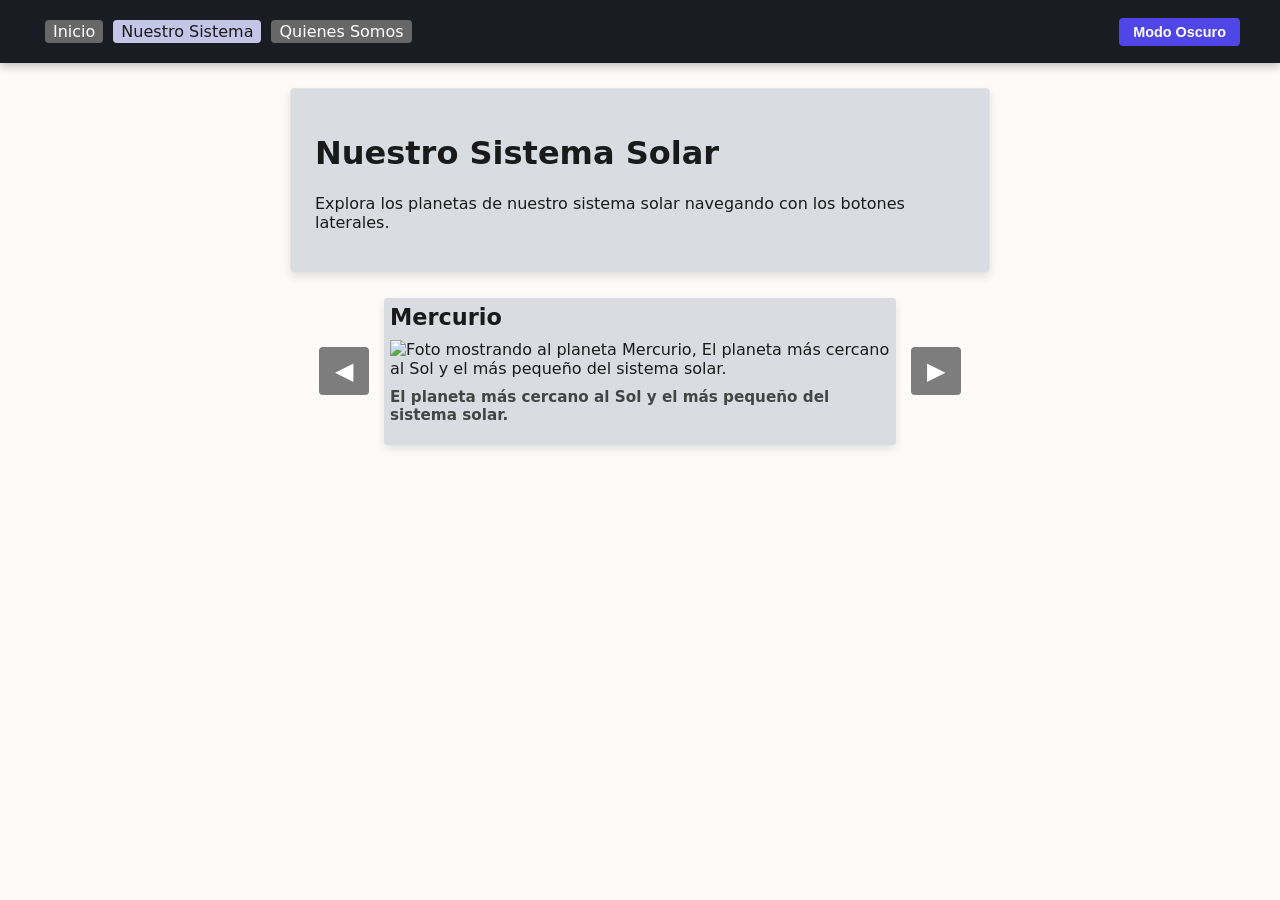
==== Sistema.html @ aad12935 "t" ====
<!DOCTYPE html>
<html lang="es">
<head>
    <meta charset="UTF-8">
    <title>Nuestro Sistema Solar</title>
    <link rel="stylesheet" href="./Assets/css/Estilo.css">
</head>
<body>
    <div class="contenedorMenu">
        <header>
            <nav class="navegacionPrincipal">
                <div class="menuEnlaces">
                    <a class="boton" href="Index.html"> Inicio </a>
                    <a class="botonActivo" href="Sistema.html"> Nuestro Sistema </a>
                    <a class="boton" href="Somos.html"> Quienes Somos </a>
                </div>

                <button id="btnTema" class="botonTema" onclick="alternarModo()">Modo Oscuro</button>
            </nav>
        </header>
    </div>

    <div class="contenedorTexto">
        <h1>Nuestro Sistema Solar</h1>
        <p>Explora los planetas de nuestro sistema solar navegando con los botones laterales.</p>
    </div>

    <div class="contenedorCarrusel">
        <button class="botonCarrusel" onclick="cambiarPlaneta(-1)">◀</button>
        
        <div class="contenedorFoto">
            <h2 id="planetaNombre">Mercurio</h2>
            <img id="planetaImg" class="imagenInicio" src="./Assets/Img/mercurio.webp" alt="Foto mostrando al planeta Mercurio, El planeta más cercano al Sol y el más pequeño del sistema solar.">
            <h3 id="planetaDesc">El planeta más cercano al Sol y el más pequeño del sistema solar.</h3>
        </div>

        <button class="botonCarrusel" onclick="cambiarPlaneta(1)">▶</button>
    </div>

    <script src="./Assets/Js/Main.js"></script>
</body>
</html>
---- Assets/css/Estilo.css ----
:root {
    /* Modo Claro (Default) */
    --bg-global: #fcfbf9;
    --bg-modulo: #d9dde2;
    --bg-header: #1a1c23;
    
    --texto-color: #1a1a1a;
    --texto-muted: #444444;
    --borde-color: #e6e3de;
    
    --color-acento: #4f46e5;
    --boton-bg: rgba(112, 112, 112, 0.897);
    --boton-activo-bg: rgba(217, 216, 253, 0.897);
    --boton-activo-texto: #1a1a1a;
    --boton-texto: #ffffff;
    
    --radius-editorial: 4px;
    --sombra-header: 0 2px 10px rgba(0, 0, 0, 0.3);
    --sombra-foto: 0 4px 8px rgba(0, 0, 0, 0.1);
    --transicion: all 0.3s cubic-bezier(0.4, 0, 0.2, 1);
}

.dark-mode {
    /* Modo Oscuro */
    --bg-global: #0d0d0d;
    --bg-modulo: #5f5f5f;
    --bg-header: #070708;
    
    --texto-color: #f5f5f5;
    --texto-muted: #b4b3b3;
    --borde-color: #262626;
    
    --color-acento: #a5b4fc;
    --boton-bg: #262626;
    --boton-activo-bg: #a5b4fc;
    --boton-activo-texto: #0d0d0d;
    --boton-texto: #f5f5f5;
    
    --sombra-header: 0 2px 10px rgba(0, 0, 0, 0.8);
    --sombra-foto: 0 4px 12px rgba(0, 0, 0, 0.5);
}

body {
    background-color: var(--bg-global);
    color: var(--texto-color);
    transition: var(--transicion);
    font-family: system-ui, -apple-system, BlinkMacSystemFont, 'Segoe UI', Roboto, sans-serif;
    margin: 0;
}

.contenedorMenu {
    background-color: var(--bg-header);
    padding: 15px 0;
    box-shadow: var(--sombra-header);
    position: sticky;
    top: 0;
    z-index: 100;
    transition: var(--transicion);
}

.navegacionPrincipal {
    display: flex;
    justify-content: space-between; 
    align-items: center;            
    width: 100%;                     
    max-width: 1200px;
    margin: 0 auto;
}

.menuEnlaces {
    display: flex;
    align-items: center;
    flex-wrap: wrap;
}

.boton {
    background-color: var(--boton-bg);
    color: var(--boton-texto);
    padding: 2px 8px;
    margin: 5px;
    text-decoration: none;
    border-radius: var(--radius-editorial);
    transition: var(--transicion);
}

.botonActivo {
    background-color: var(--boton-activo-bg);
    color: var(--boton-activo-texto);
    padding: 2px 8px;
    margin: 5px;
    text-decoration: none;
    border-radius: var(--radius-editorial);
    transition: var(--transicion);
}

.botonTema {
    background-color: var(--color-acento);
    color: #ffffff;
    border: none;
    padding: 6px 14px;
    border-radius: var(--radius-editorial);
    cursor: pointer;
    font-size: 0.9rem;
    font-weight: 600;
    transition: var(--transicion);
}

.contenedorTexto {
    background-color: var(--bg-modulo);
    border: 1px solid var(--borde-color);
    border-radius: var(--radius-editorial);
    padding: 24px;
    margin: 25px auto;
    box-shadow: var(--sombra-foto);
    backdrop-filter: blur(5px);
    max-width: 650px;
}

.contenedorFoto {
    max-width: 500px; 
    margin: 20px auto; 
    text-align: left; 
    background-color: var(--bg-modulo);
    padding: 6px;
    box-shadow: var(--sombra-foto);
    border-radius: var(--radius-editorial);
    transition: var(--transicion);
}

.imagenInicio {
    width: 100%; 
    height: auto; 
    display: block;
}

.contenedorFoto h3 {
    font-size: 0.95rem;
    color: var(--texto-muted);
    margin-top: 10px;
    transition: var(--transicion);
}

/*De sistemas.html*/

.contenedorCarrusel {
    display: flex;
    align-items: center;
    justify-content: center;
    gap: 15px;
    max-width: 700px;
    margin: 20px auto;
}

.botonCarrusel {
    background-color: var(--boton-bg);
    color: var(--boton-texto);
    border: none;
    font-size: 1.5rem;
    padding: 10px 16px;
    border-radius: var(--radius-editorial);
    cursor: pointer;
    transition: var(--transicion);
}

.botonCarrusel:hover {
    background-color: var(--color-acento);
    color: #ffffff;
    transform: scale(1.05);
}

.contenedorCarrusel .contenedorFoto {
    margin: 0;
    flex-grow: 1;
}

.contenedorFoto h2 {
    margin: 0 0 10px 0;
    font-size: 1.4rem;
    color: var(--texto-color);
}
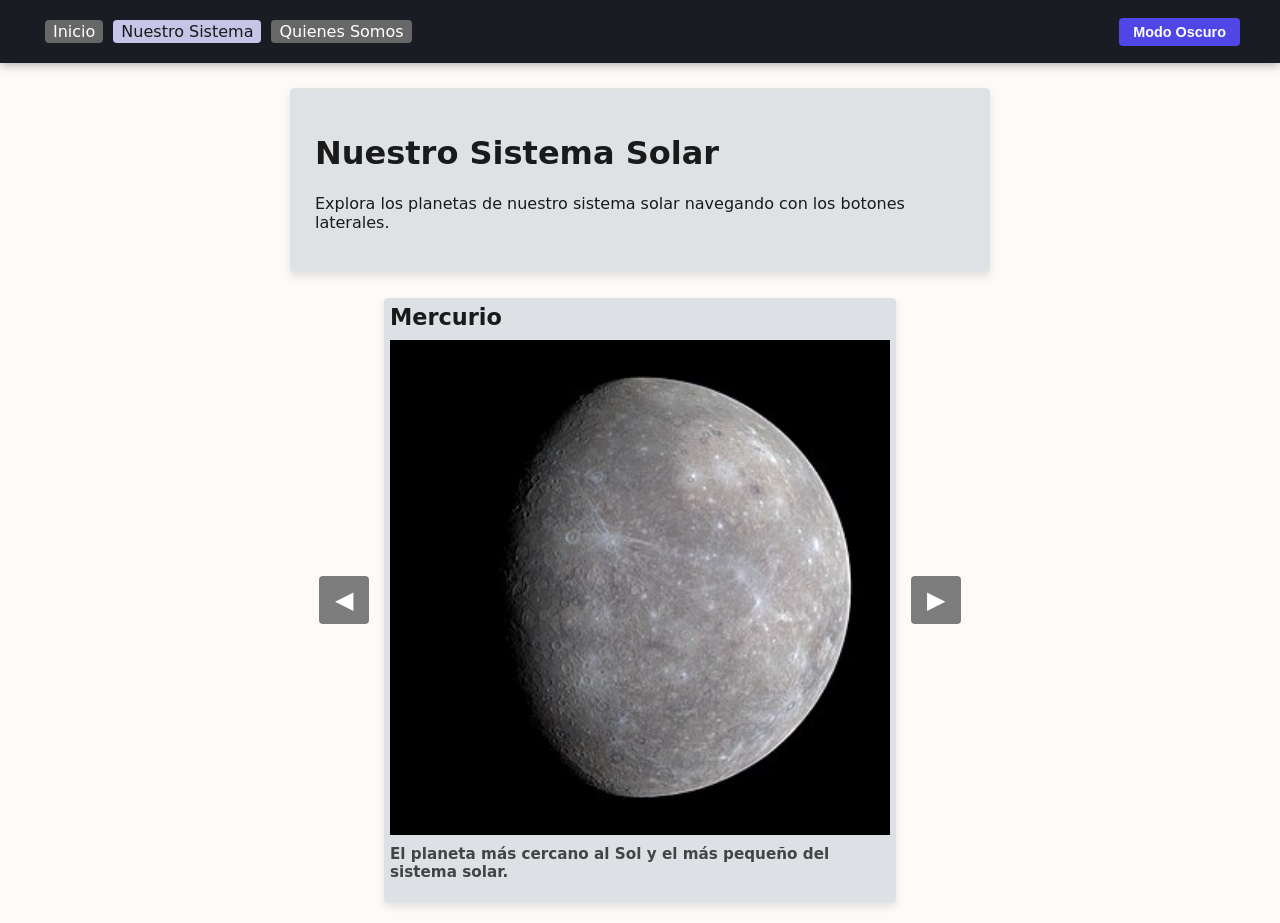
==== commit d31d0edd: "cambio de Syntax- Buenas profe si estas viendo esto, no encontre ningun fallo que no me dejara abrir" ====
--- a/Sistema.html
+++ b/Sistema.html
@@ -30,7 +30,7 @@
         
         <div class="contenedorFoto">
             <h2 id="planetaNombre">Mercurio</h2>
-            <img id="planetaImg" class="imagenInicio" src="./Assets/Img/mercurio.webp" alt="Foto mostrando al planeta Mercurio, El planeta más cercano al Sol y el más pequeño del sistema solar.">
+            <img id="planetaImg" class="imagenInicio" src="./Assets/Img/Mercurio.jpg" alt="Foto mostrando al planeta Mercurio, El planeta más cercano al Sol y el más pequeño del sistema solar.">
             <h3 id="planetaDesc">El planeta más cercano al Sol y el más pequeño del sistema solar.</h3>
         </div>
 
--- a/Assets/css/Estilo.css
+++ b/Assets/css/Estilo.css
@@ -1,7 +1,7 @@
 :root {
     /* Modo Claro (Default) */
     --bg-global: #fcfbf9;
-    --bg-modulo: #d9dde2;
+    --bg-modulo: rgba(217, 221, 226, 0.85);
     --bg-header: #1a1c23;
     
     --texto-color: #1a1a1a;
@@ -23,7 +23,7 @@
 .dark-mode {
     /* Modo Oscuro */
     --bg-global: #0d0d0d;
-    --bg-modulo: #5f5f5f;
+    --bg-modulo: rgba(45, 45, 45, 0.85);
     --bg-header: #070708;
     
     --texto-color: #f5f5f5;
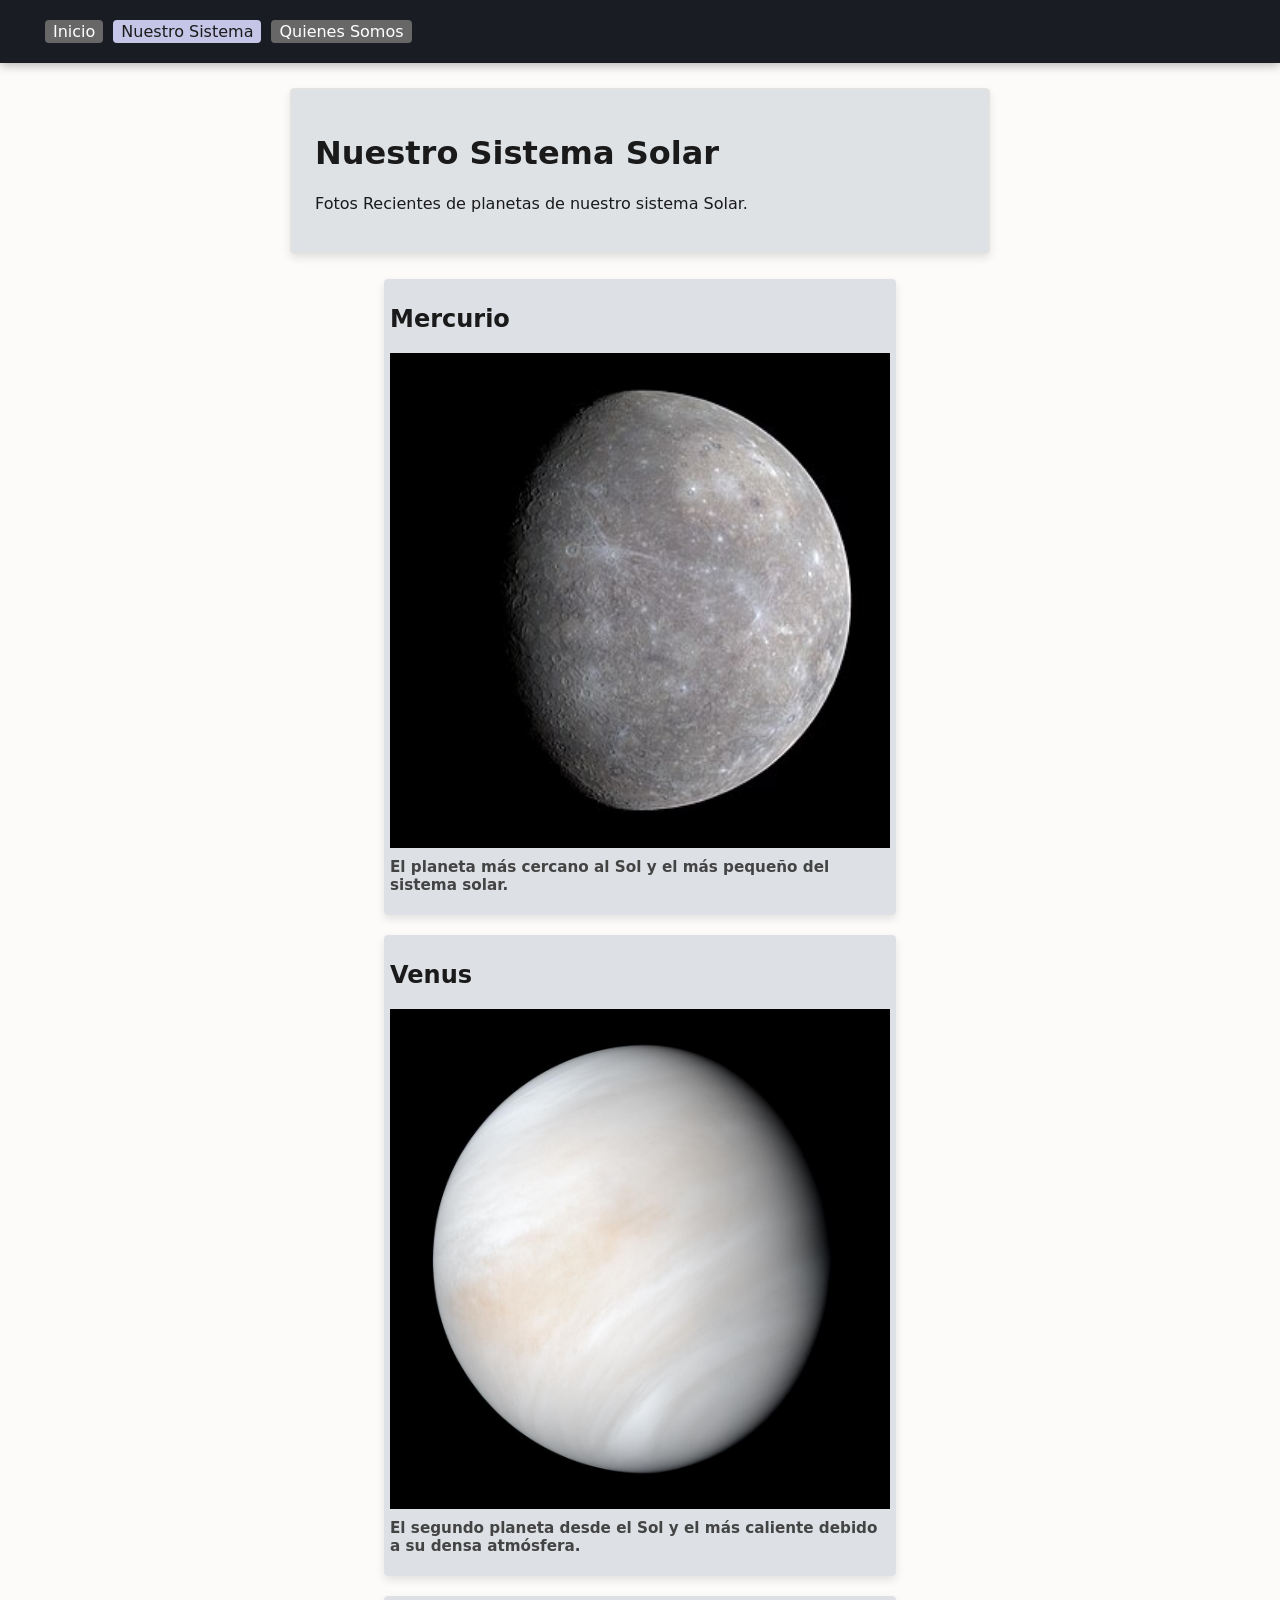
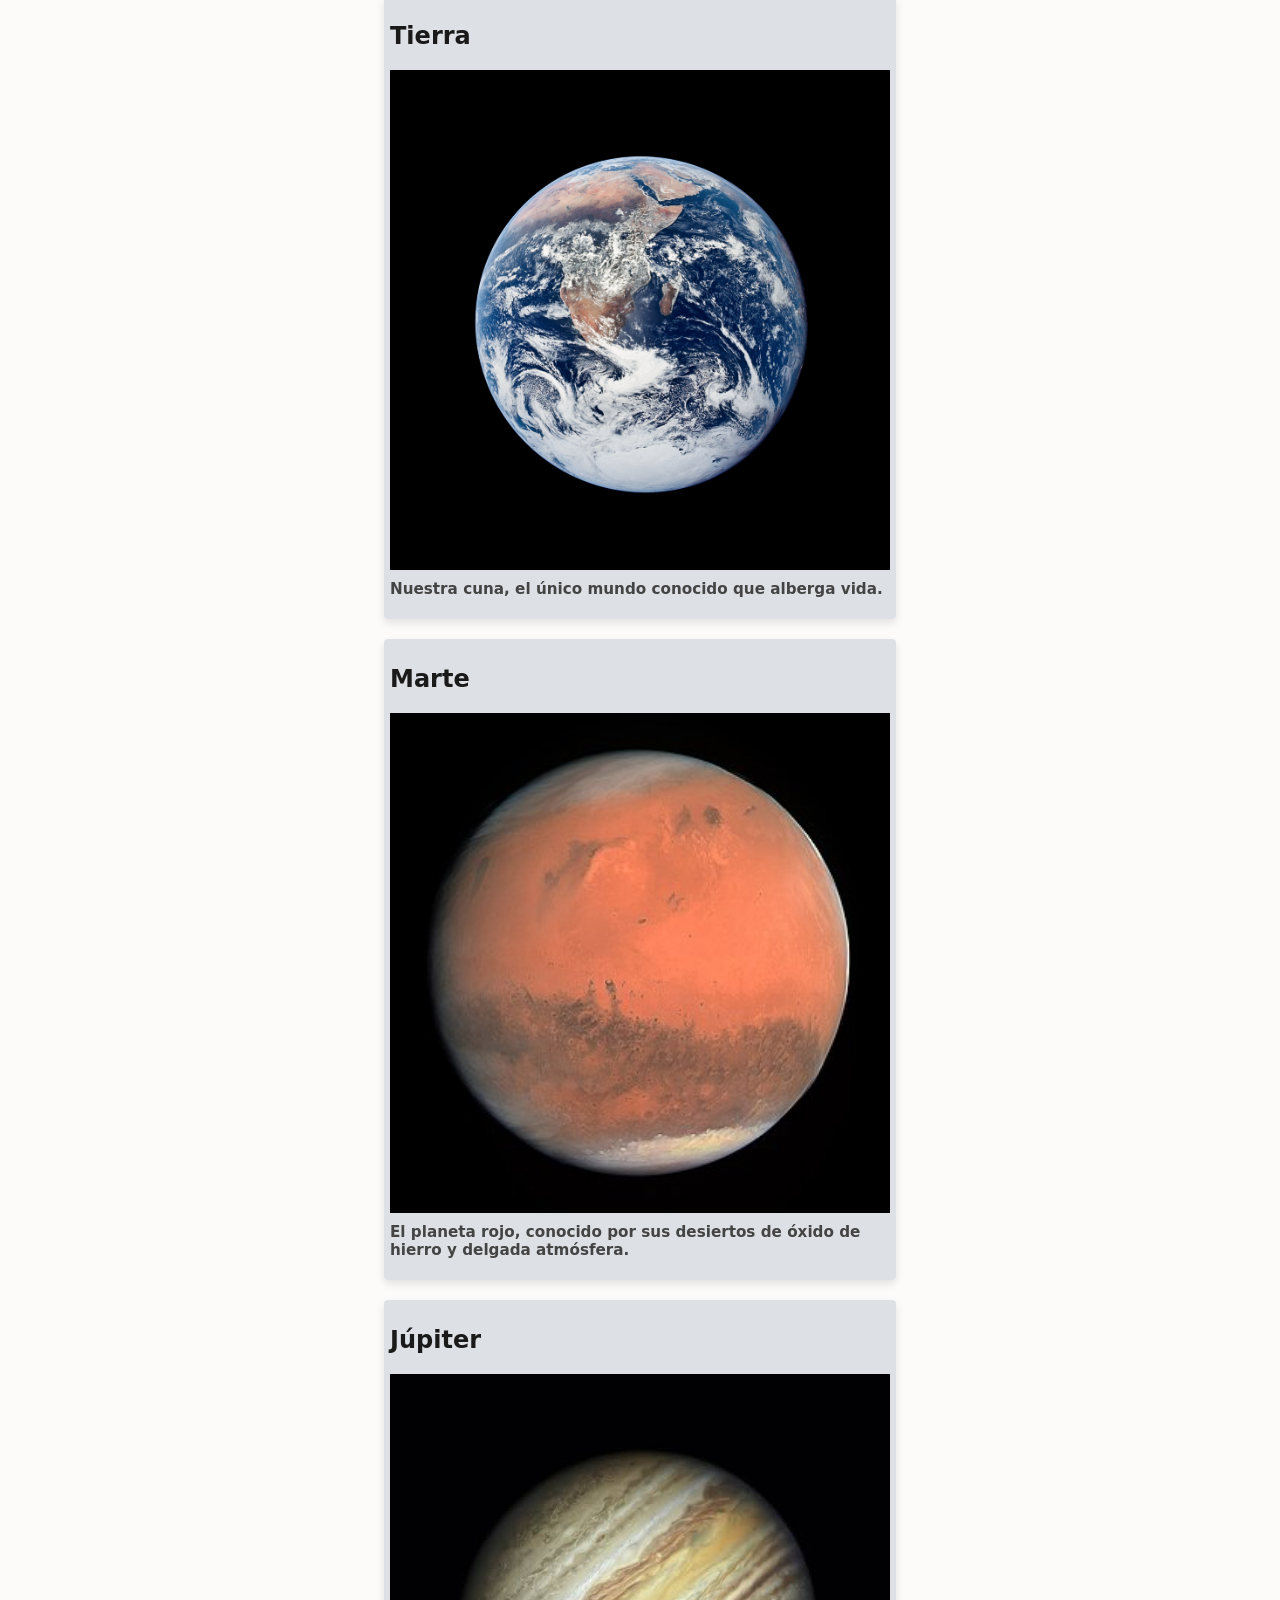
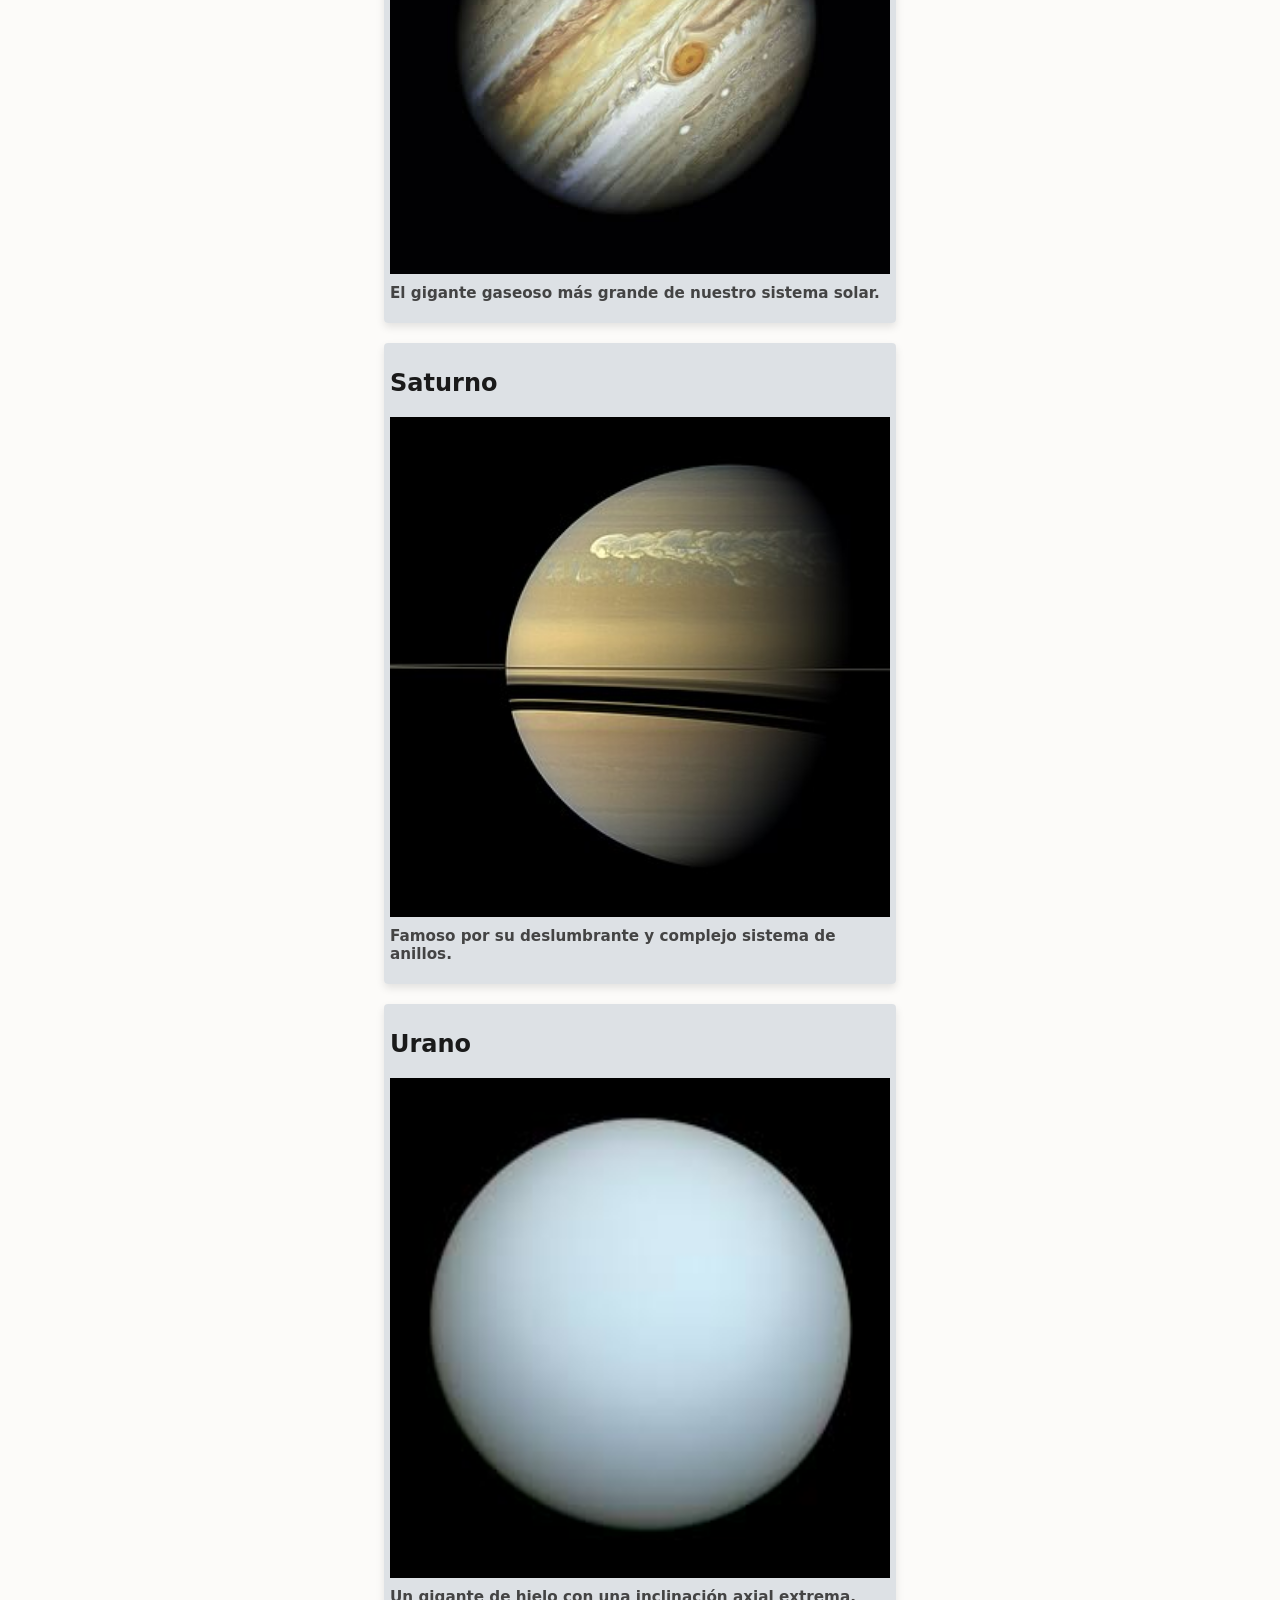
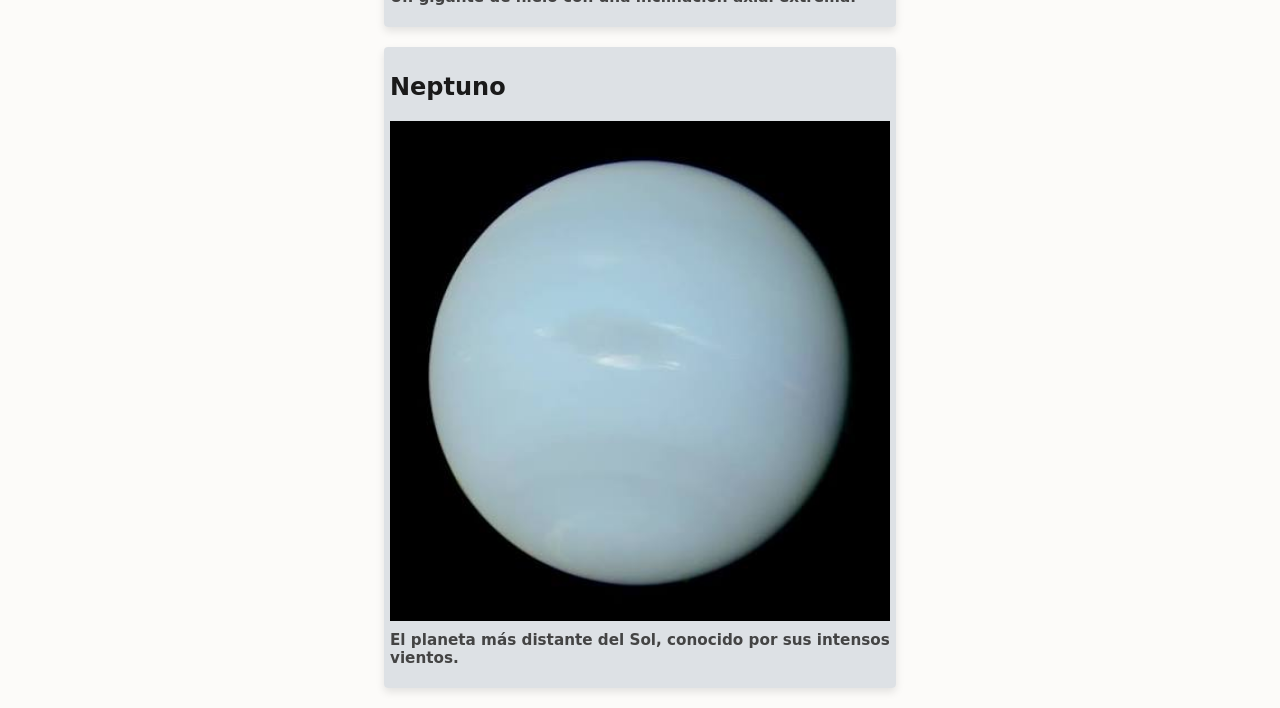
==== commit e86c3ae5: "Sin .js" ====
--- a/Sistema.html
+++ b/Sistema.html
@@ -14,29 +14,63 @@
                     <a class="botonActivo" href="Sistema.html"> Nuestro Sistema </a>
                     <a class="boton" href="Somos.html"> Quienes Somos </a>
                 </div>
-
-                <button id="btnTema" class="botonTema" onclick="alternarModo()">Modo Oscuro</button>
             </nav>
         </header>
     </div>
 
     <div class="contenedorTexto">
         <h1>Nuestro Sistema Solar</h1>
-        <p>Explora los planetas de nuestro sistema solar navegando con los botones laterales.</p>
+        <p>Fotos Recientes de planetas de nuestro sistema Solar.</p>
     </div>
 
-    <div class="contenedorCarrusel">
-        <button class="botonCarrusel" onclick="cambiarPlaneta(-1)">◀</button>
-        
+    <div class="">
         <div class="contenedorFoto">
             <h2 id="planetaNombre">Mercurio</h2>
             <img id="planetaImg" class="imagenInicio" src="./Assets/Img/Mercurio.jpg" alt="Foto mostrando al planeta Mercurio, El planeta más cercano al Sol y el más pequeño del sistema solar.">
             <h3 id="planetaDesc">El planeta más cercano al Sol y el más pequeño del sistema solar.</h3>
         </div>
 
-        <button class="botonCarrusel" onclick="cambiarPlaneta(1)">▶</button>
+        <div class="contenedorFoto">
+            <h2>Venus</h2>
+            <img class="imagenInicio" src="./Assets/Img/Venus.jpg" alt="Foto mostrando al planeta Venus">
+            <h3>El segundo planeta desde el Sol y el más caliente debido a su densa atmósfera.</h3>
+        </div>
+
+        <div class="contenedorFoto">
+            <h2>Tierra</h2>
+            <img class="imagenInicio" src="./Assets/Img/Tierra.jpg" alt="Foto mostrando al planeta Tierra">
+            <h3>Nuestra cuna, el único mundo conocido que alberga vida.</h3>
+        </div>
+
+        <div class="contenedorFoto">
+            <h2>Marte</h2>
+            <img class="imagenInicio" src="./Assets/Img/Marte.jpg" alt="Foto mostrando al planeta Marte">
+            <h3>El planeta rojo, conocido por sus desiertos de óxido de hierro y delgada atmósfera.</h3>
+        </div>
+
+        <div class="contenedorFoto">
+            <h2>Júpiter</h2>
+            <img class="imagenInicio" src="./Assets/Img/Jupiter.jfif" alt="Foto mostrando al planeta Júpiter">
+            <h3>El gigante gaseoso más grande de nuestro sistema solar.</h3>
+        </div>
+
+        <div class="contenedorFoto">
+            <h2>Saturno</h2>
+            <img class="imagenInicio" src="./Assets/Img/Saturno.jpg" alt="Foto mostrando al planeta Saturno">
+            <h3>Famoso por su deslumbrante y complejo sistema de anillos.</h3>
+        </div>
+
+        <div class="contenedorFoto">
+            <h2>Urano</h2>
+            <img class="imagenInicio" src="./Assets/Img/Urano.jfif" alt="Foto mostrando al planeta Urano">
+            <h3>Un gigante de hielo con una inclinación axial extrema.</h3>
+        </div>
+
+        <div class="contenedorFoto">
+            <h2>Neptuno</h2>
+            <img class="imagenInicio" src="./Assets/Img/Neptuno.jfif" alt="Foto mostrando al planeta Neptuno">
+            <h3>El planeta más distante del Sol, conocido por sus intensos vientos.</h3>
+        </div>
     </div>
-
-    <script src="./Assets/Js/Main.js"></script>
 </body>
 </html>
--- a/Assets/css/Estilo.css
+++ b/Assets/css/Estilo.css
@@ -138,43 +138,4 @@
     color: var(--texto-muted);
     margin-top: 10px;
     transition: var(--transicion);
-}
-
-/*De sistemas.html*/
-
-.contenedorCarrusel {
-    display: flex;
-    align-items: center;
-    justify-content: center;
-    gap: 15px;
-    max-width: 700px;
-    margin: 20px auto;
-}
-
-.botonCarrusel {
-    background-color: var(--boton-bg);
-    color: var(--boton-texto);
-    border: none;
-    font-size: 1.5rem;
-    padding: 10px 16px;
-    border-radius: var(--radius-editorial);
-    cursor: pointer;
-    transition: var(--transicion);
-}
-
-.botonCarrusel:hover {
-    background-color: var(--color-acento);
-    color: #ffffff;
-    transform: scale(1.05);
-}
-
-.contenedorCarrusel .contenedorFoto {
-    margin: 0;
-    flex-grow: 1;
-}
-
-.contenedorFoto h2 {
-    margin: 0 0 10px 0;
-    font-size: 1.4rem;
-    color: var(--texto-color);
 }
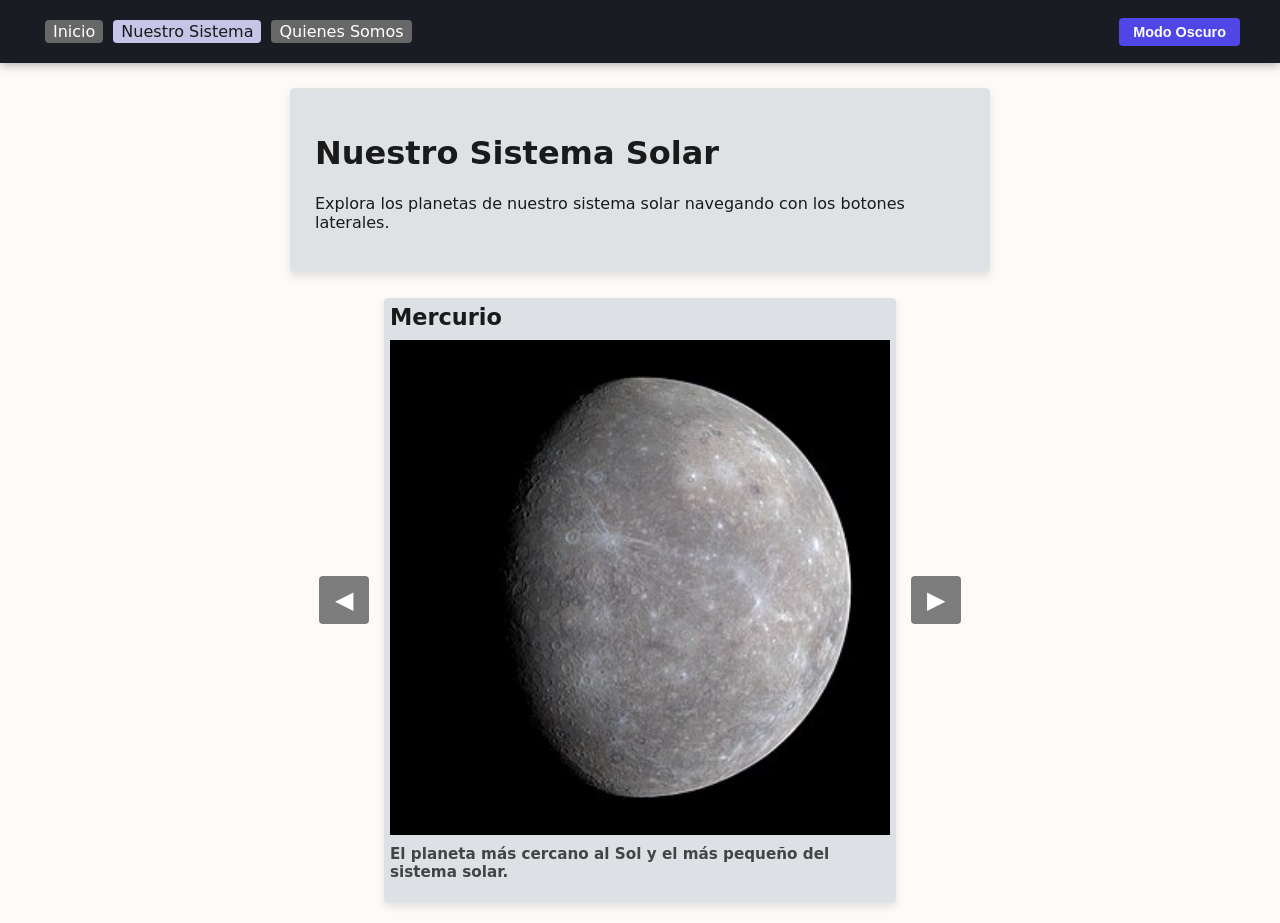
==== commit be17265c: "Revert "Sin .js" This reverts commit e86c3ae538fede8ceb5b843f9136a074d3278ef7." ====
--- a/Sistema.html
+++ b/Sistema.html
@@ -14,63 +14,29 @@
                     <a class="botonActivo" href="Sistema.html"> Nuestro Sistema </a>
                     <a class="boton" href="Somos.html"> Quienes Somos </a>
                 </div>
+
+                <button id="btnTema" class="botonTema" onclick="alternarModo()">Modo Oscuro</button>
             </nav>
         </header>
     </div>
 
     <div class="contenedorTexto">
         <h1>Nuestro Sistema Solar</h1>
-        <p>Fotos Recientes de planetas de nuestro sistema Solar.</p>
+        <p>Explora los planetas de nuestro sistema solar navegando con los botones laterales.</p>
     </div>
 
-    <div class="">
+    <div class="contenedorCarrusel">
+        <button class="botonCarrusel" onclick="cambiarPlaneta(-1)">◀</button>
+        
         <div class="contenedorFoto">
             <h2 id="planetaNombre">Mercurio</h2>
             <img id="planetaImg" class="imagenInicio" src="./Assets/Img/Mercurio.jpg" alt="Foto mostrando al planeta Mercurio, El planeta más cercano al Sol y el más pequeño del sistema solar.">
             <h3 id="planetaDesc">El planeta más cercano al Sol y el más pequeño del sistema solar.</h3>
         </div>
 
-        <div class="contenedorFoto">
-            <h2>Venus</h2>
-            <img class="imagenInicio" src="./Assets/Img/Venus.jpg" alt="Foto mostrando al planeta Venus">
-            <h3>El segundo planeta desde el Sol y el más caliente debido a su densa atmósfera.</h3>
-        </div>
+        <button class="botonCarrusel" onclick="cambiarPlaneta(1)">▶</button>
+    </div>
 
-        <div class="contenedorFoto">
-            <h2>Tierra</h2>
-            <img class="imagenInicio" src="./Assets/Img/Tierra.jpg" alt="Foto mostrando al planeta Tierra">
-            <h3>Nuestra cuna, el único mundo conocido que alberga vida.</h3>
-        </div>
-
-        <div class="contenedorFoto">
-            <h2>Marte</h2>
-            <img class="imagenInicio" src="./Assets/Img/Marte.jpg" alt="Foto mostrando al planeta Marte">
-            <h3>El planeta rojo, conocido por sus desiertos de óxido de hierro y delgada atmósfera.</h3>
-        </div>
-
-        <div class="contenedorFoto">
-            <h2>Júpiter</h2>
-            <img class="imagenInicio" src="./Assets/Img/Jupiter.jfif" alt="Foto mostrando al planeta Júpiter">
-            <h3>El gigante gaseoso más grande de nuestro sistema solar.</h3>
-        </div>
-
-        <div class="contenedorFoto">
-            <h2>Saturno</h2>
-            <img class="imagenInicio" src="./Assets/Img/Saturno.jpg" alt="Foto mostrando al planeta Saturno">
-            <h3>Famoso por su deslumbrante y complejo sistema de anillos.</h3>
-        </div>
-
-        <div class="contenedorFoto">
-            <h2>Urano</h2>
-            <img class="imagenInicio" src="./Assets/Img/Urano.jfif" alt="Foto mostrando al planeta Urano">
-            <h3>Un gigante de hielo con una inclinación axial extrema.</h3>
-        </div>
-
-        <div class="contenedorFoto">
-            <h2>Neptuno</h2>
-            <img class="imagenInicio" src="./Assets/Img/Neptuno.jfif" alt="Foto mostrando al planeta Neptuno">
-            <h3>El planeta más distante del Sol, conocido por sus intensos vientos.</h3>
-        </div>
-    </div>
+    <script src="./Assets/Js/Main.js"></script>
 </body>
 </html>
--- a/Assets/css/Estilo.css
+++ b/Assets/css/Estilo.css
@@ -138,4 +138,43 @@
     color: var(--texto-muted);
     margin-top: 10px;
     transition: var(--transicion);
+}
+
+/*De sistemas.html*/
+
+.contenedorCarrusel {
+    display: flex;
+    align-items: center;
+    justify-content: center;
+    gap: 15px;
+    max-width: 700px;
+    margin: 20px auto;
+}
+
+.botonCarrusel {
+    background-color: var(--boton-bg);
+    color: var(--boton-texto);
+    border: none;
+    font-size: 1.5rem;
+    padding: 10px 16px;
+    border-radius: var(--radius-editorial);
+    cursor: pointer;
+    transition: var(--transicion);
+}
+
+.botonCarrusel:hover {
+    background-color: var(--color-acento);
+    color: #ffffff;
+    transform: scale(1.05);
+}
+
+.contenedorCarrusel .contenedorFoto {
+    margin: 0;
+    flex-grow: 1;
+}
+
+.contenedorFoto h2 {
+    margin: 0 0 10px 0;
+    font-size: 1.4rem;
+    color: var(--texto-color);
 }
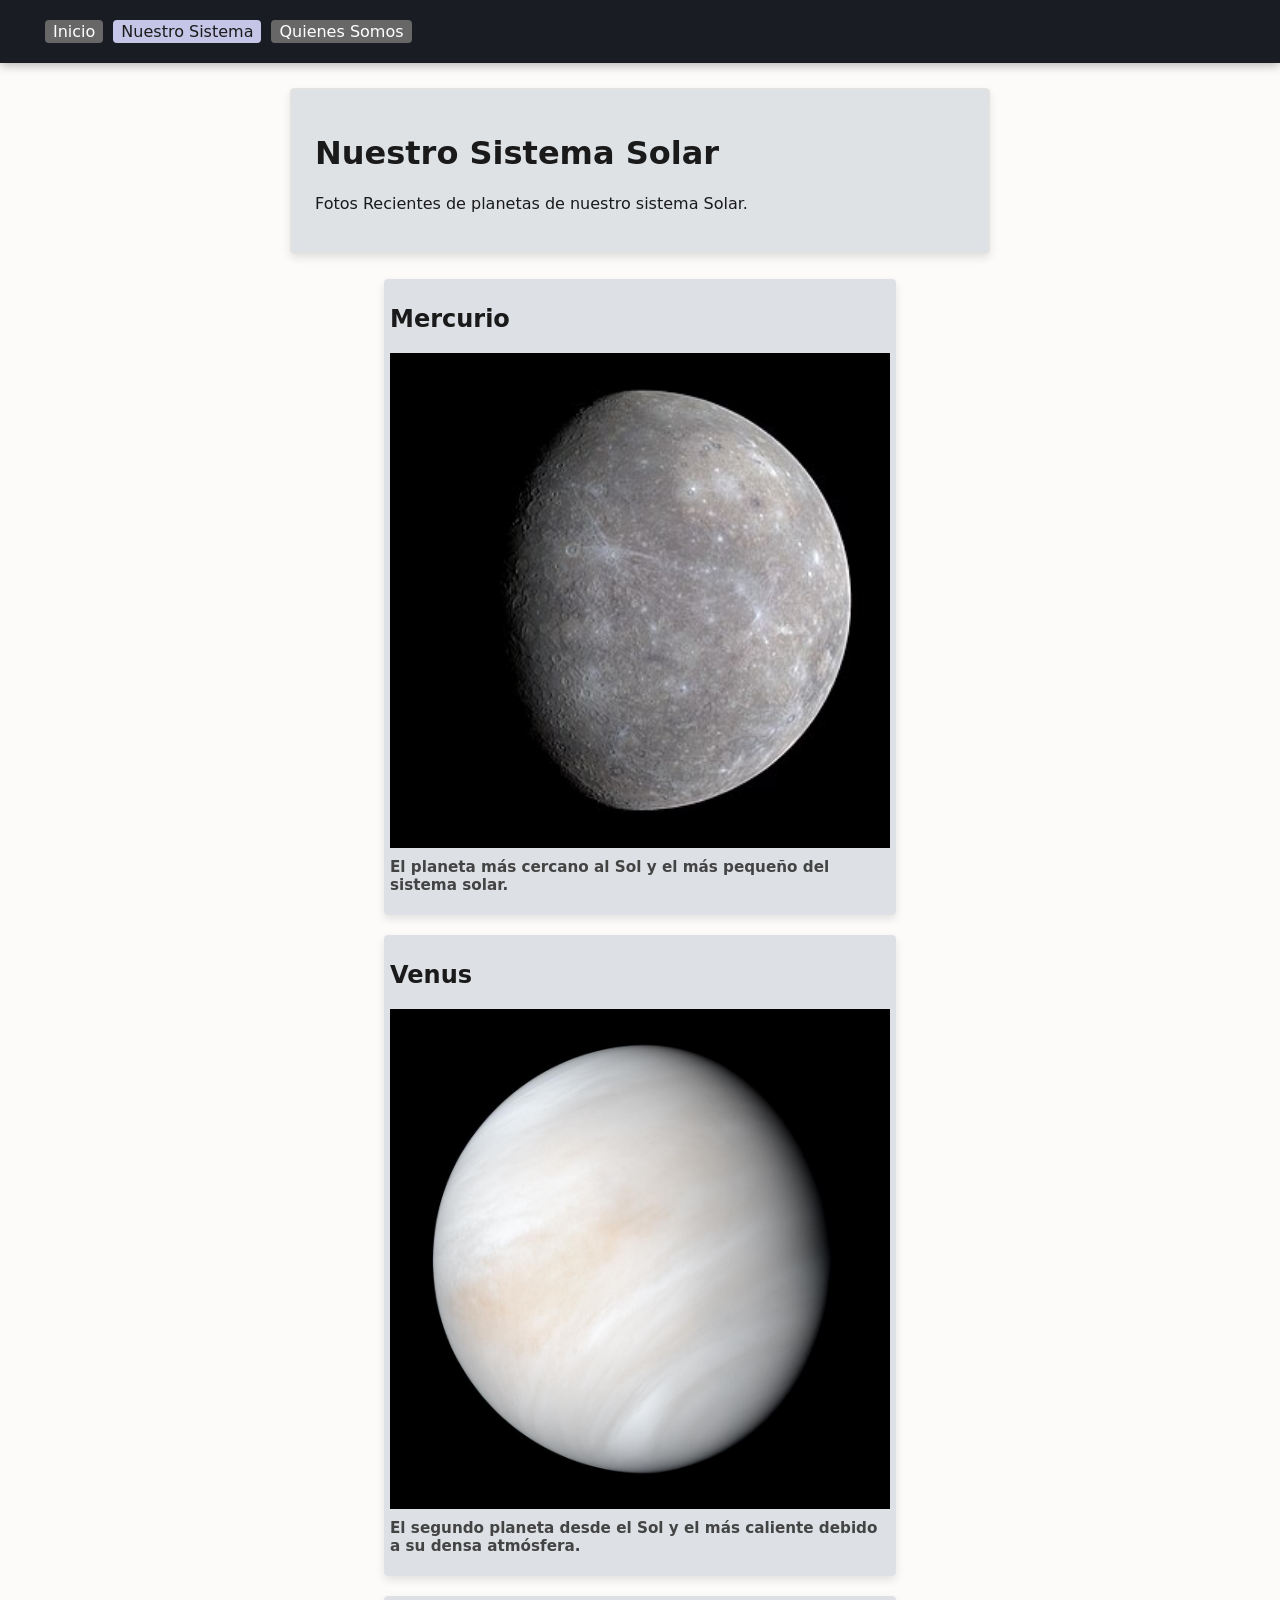
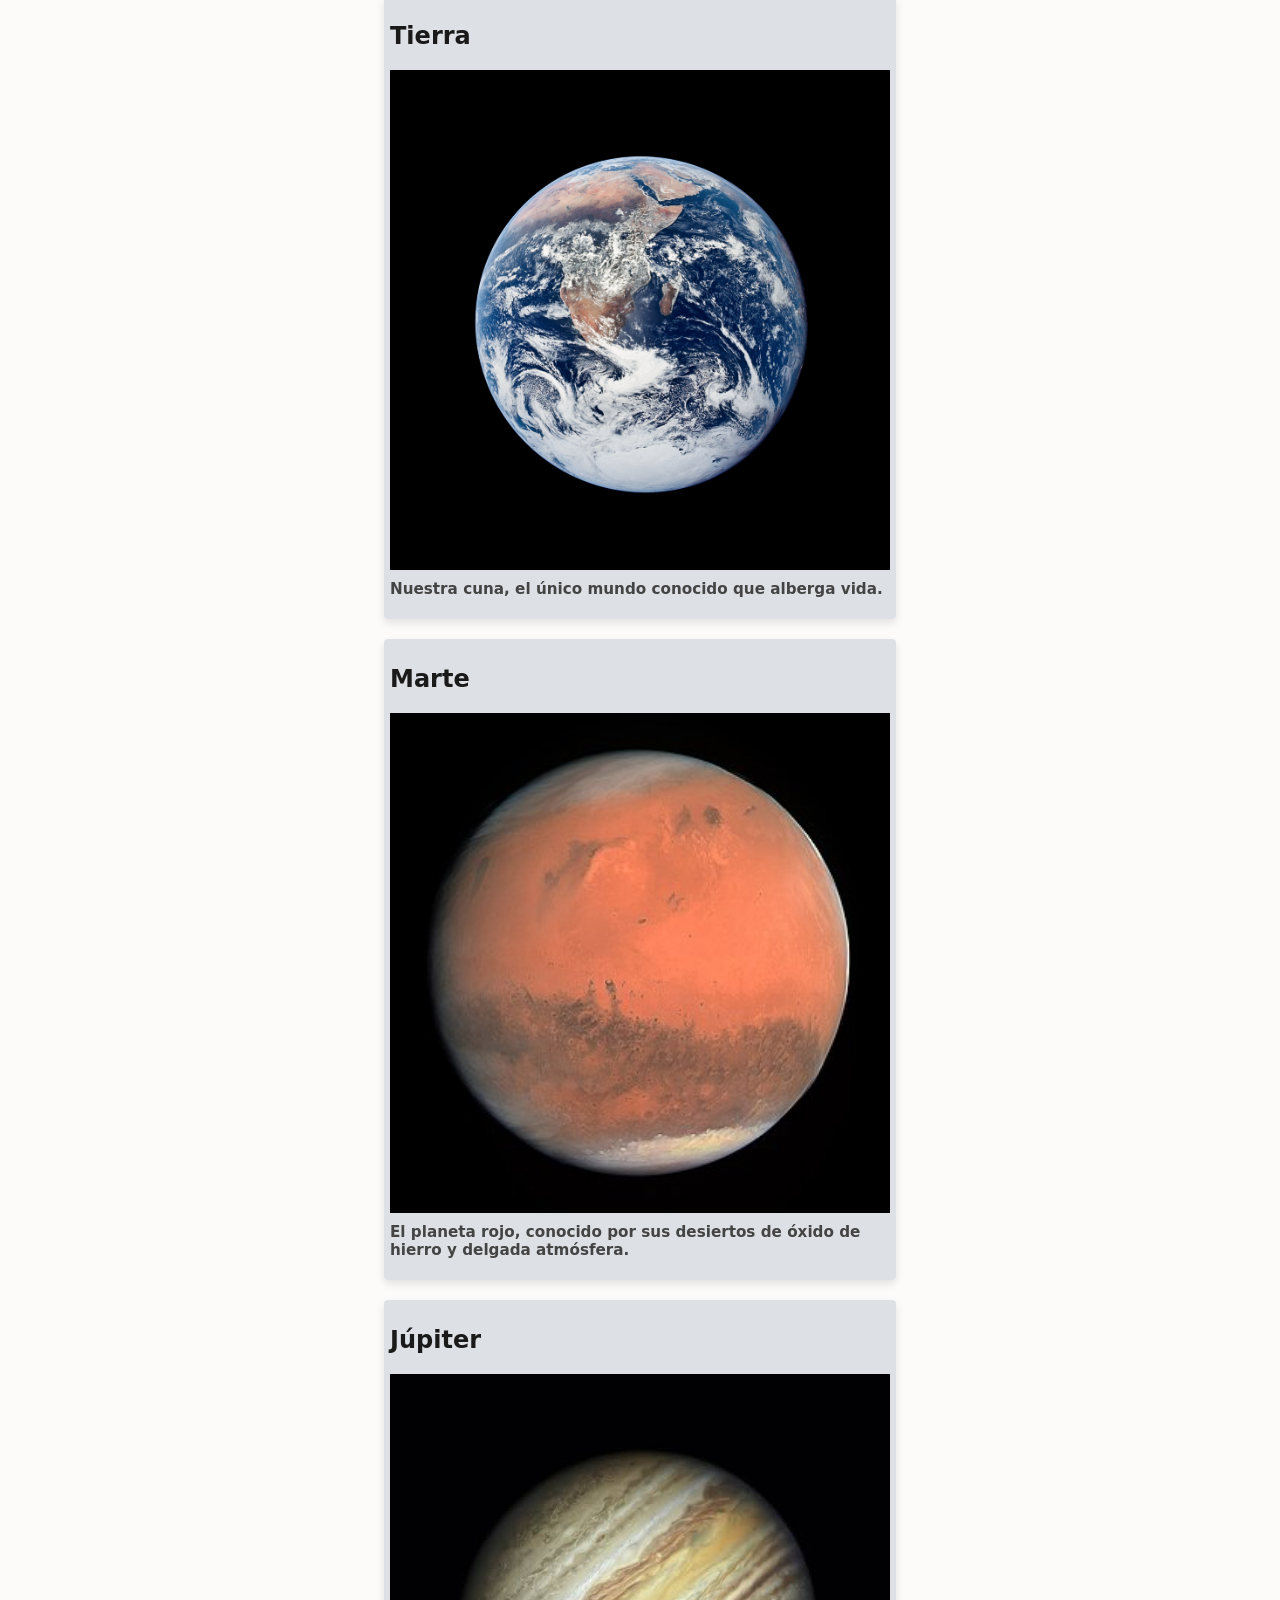
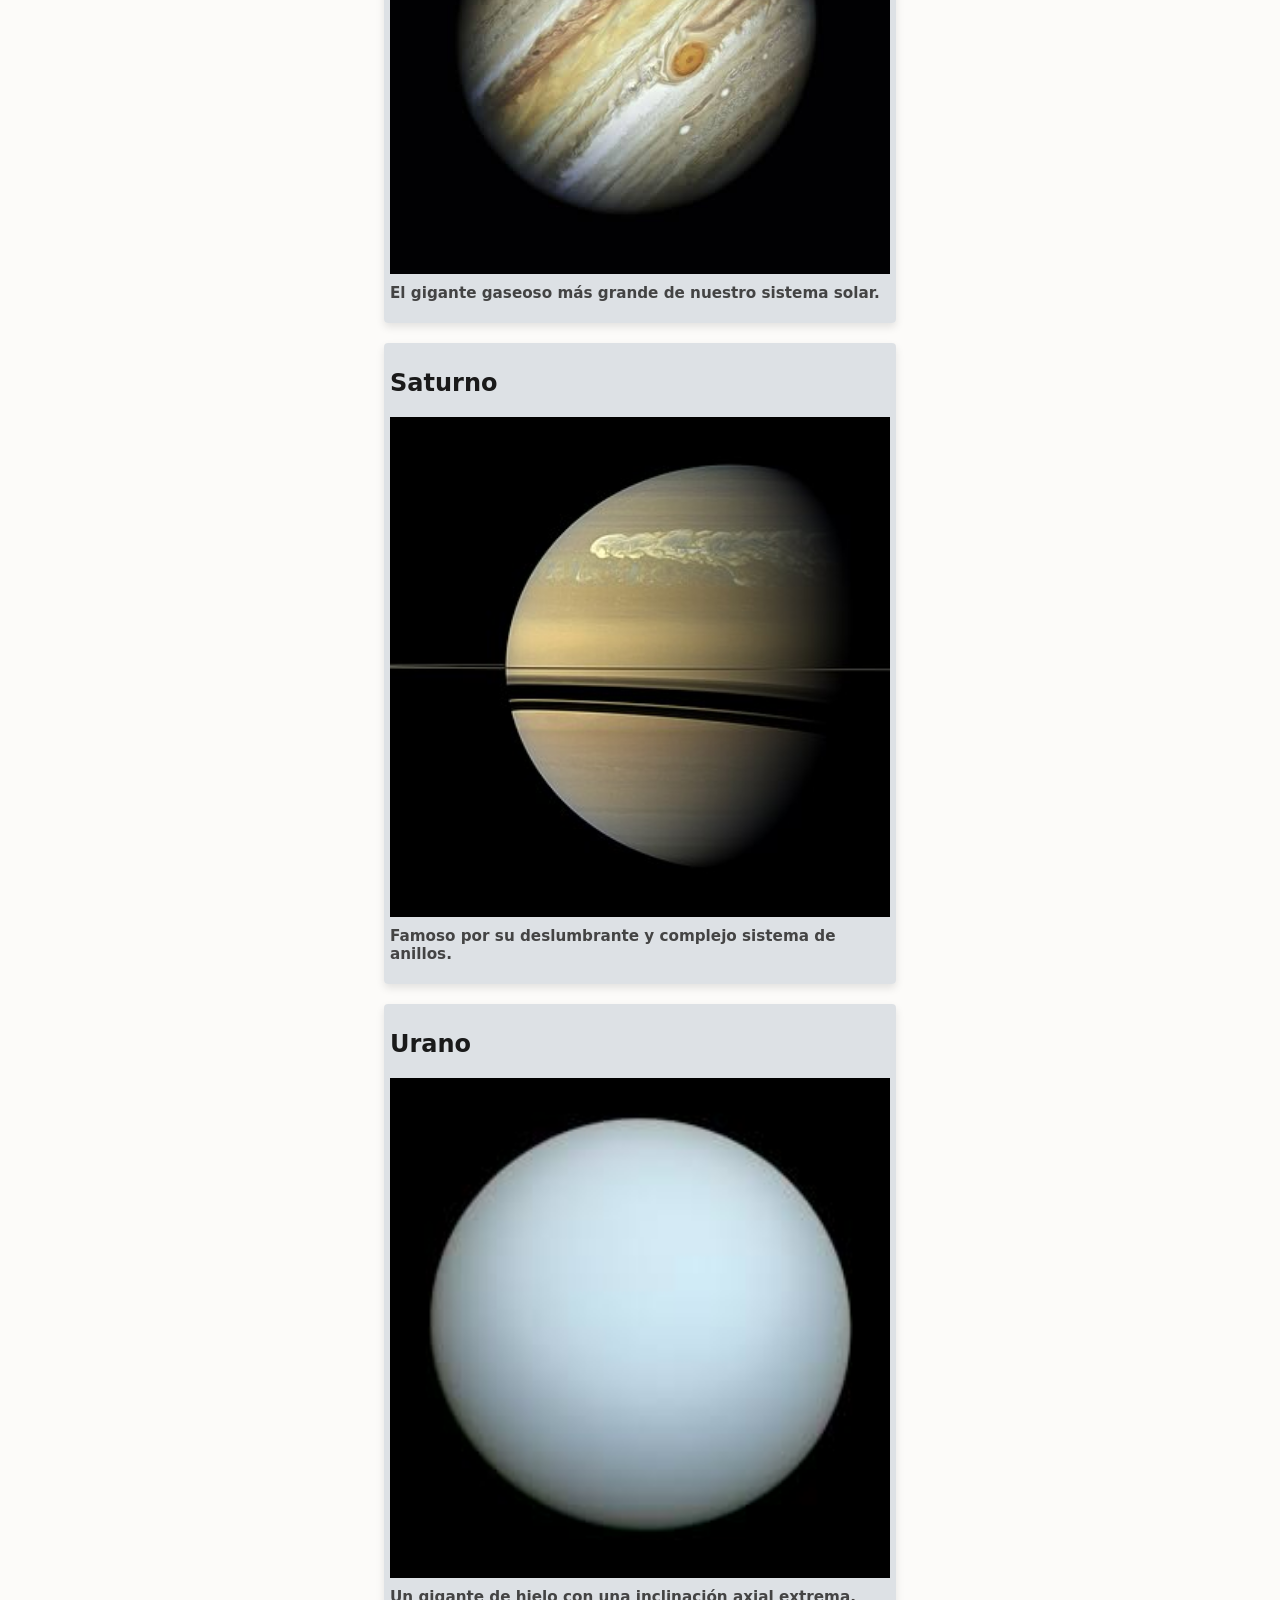
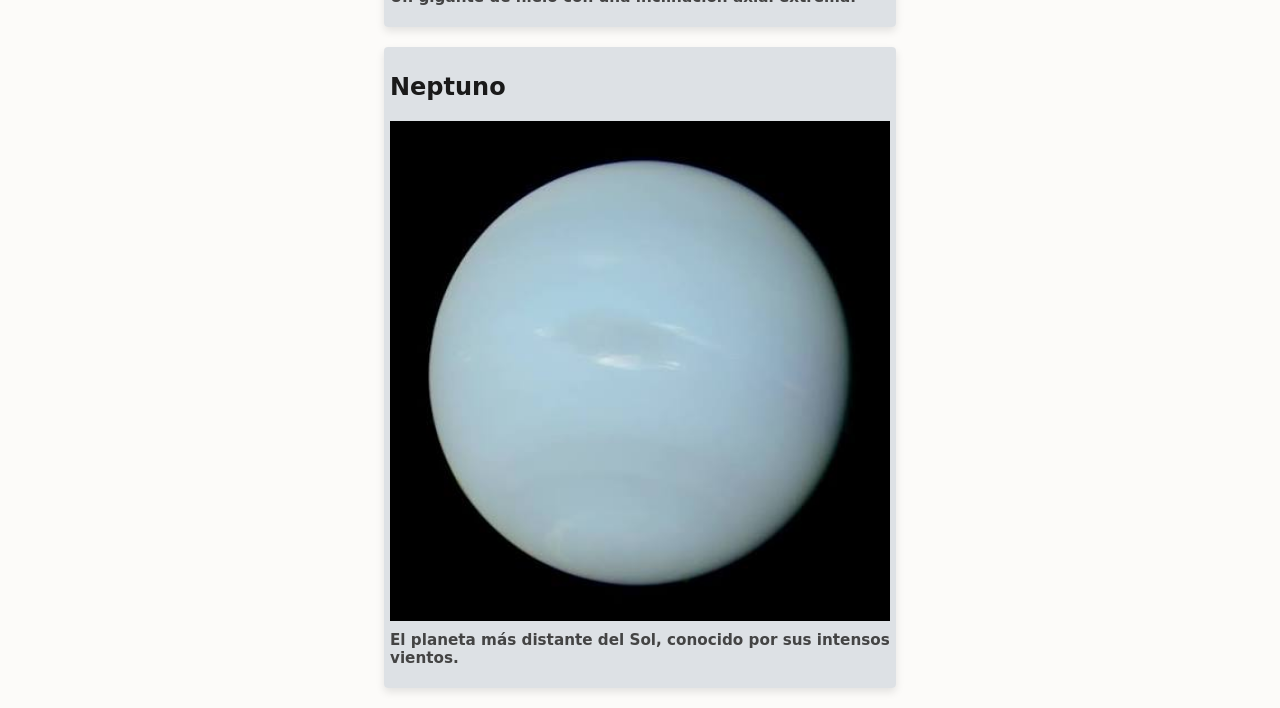
==== commit 3f96d1b5: "Reapply "Sin .js" This reverts commit be17265c6bbf15f724939944324e2cdbb5e0bb9a." ====
--- a/Sistema.html
+++ b/Sistema.html
@@ -14,29 +14,63 @@
                     <a class="botonActivo" href="Sistema.html"> Nuestro Sistema </a>
                     <a class="boton" href="Somos.html"> Quienes Somos </a>
                 </div>
-
-                <button id="btnTema" class="botonTema" onclick="alternarModo()">Modo Oscuro</button>
             </nav>
         </header>
     </div>
 
     <div class="contenedorTexto">
         <h1>Nuestro Sistema Solar</h1>
-        <p>Explora los planetas de nuestro sistema solar navegando con los botones laterales.</p>
+        <p>Fotos Recientes de planetas de nuestro sistema Solar.</p>
     </div>
 
-    <div class="contenedorCarrusel">
-        <button class="botonCarrusel" onclick="cambiarPlaneta(-1)">◀</button>
-        
+    <div class="">
         <div class="contenedorFoto">
             <h2 id="planetaNombre">Mercurio</h2>
             <img id="planetaImg" class="imagenInicio" src="./Assets/Img/Mercurio.jpg" alt="Foto mostrando al planeta Mercurio, El planeta más cercano al Sol y el más pequeño del sistema solar.">
             <h3 id="planetaDesc">El planeta más cercano al Sol y el más pequeño del sistema solar.</h3>
         </div>
 
-        <button class="botonCarrusel" onclick="cambiarPlaneta(1)">▶</button>
+        <div class="contenedorFoto">
+            <h2>Venus</h2>
+            <img class="imagenInicio" src="./Assets/Img/Venus.jpg" alt="Foto mostrando al planeta Venus">
+            <h3>El segundo planeta desde el Sol y el más caliente debido a su densa atmósfera.</h3>
+        </div>
+
+        <div class="contenedorFoto">
+            <h2>Tierra</h2>
+            <img class="imagenInicio" src="./Assets/Img/Tierra.jpg" alt="Foto mostrando al planeta Tierra">
+            <h3>Nuestra cuna, el único mundo conocido que alberga vida.</h3>
+        </div>
+
+        <div class="contenedorFoto">
+            <h2>Marte</h2>
+            <img class="imagenInicio" src="./Assets/Img/Marte.jpg" alt="Foto mostrando al planeta Marte">
+            <h3>El planeta rojo, conocido por sus desiertos de óxido de hierro y delgada atmósfera.</h3>
+        </div>
+
+        <div class="contenedorFoto">
+            <h2>Júpiter</h2>
+            <img class="imagenInicio" src="./Assets/Img/Jupiter.jfif" alt="Foto mostrando al planeta Júpiter">
+            <h3>El gigante gaseoso más grande de nuestro sistema solar.</h3>
+        </div>
+
+        <div class="contenedorFoto">
+            <h2>Saturno</h2>
+            <img class="imagenInicio" src="./Assets/Img/Saturno.jpg" alt="Foto mostrando al planeta Saturno">
+            <h3>Famoso por su deslumbrante y complejo sistema de anillos.</h3>
+        </div>
+
+        <div class="contenedorFoto">
+            <h2>Urano</h2>
+            <img class="imagenInicio" src="./Assets/Img/Urano.jfif" alt="Foto mostrando al planeta Urano">
+            <h3>Un gigante de hielo con una inclinación axial extrema.</h3>
+        </div>
+
+        <div class="contenedorFoto">
+            <h2>Neptuno</h2>
+            <img class="imagenInicio" src="./Assets/Img/Neptuno.jfif" alt="Foto mostrando al planeta Neptuno">
+            <h3>El planeta más distante del Sol, conocido por sus intensos vientos.</h3>
+        </div>
     </div>
-
-    <script src="./Assets/Js/Main.js"></script>
 </body>
 </html>
--- a/Assets/css/Estilo.css
+++ b/Assets/css/Estilo.css
@@ -138,43 +138,4 @@
     color: var(--texto-muted);
     margin-top: 10px;
     transition: var(--transicion);
-}
-
-/*De sistemas.html*/
-
-.contenedorCarrusel {
-    display: flex;
-    align-items: center;
-    justify-content: center;
-    gap: 15px;
-    max-width: 700px;
-    margin: 20px auto;
-}
-
-.botonCarrusel {
-    background-color: var(--boton-bg);
-    color: var(--boton-texto);
-    border: none;
-    font-size: 1.5rem;
-    padding: 10px 16px;
-    border-radius: var(--radius-editorial);
-    cursor: pointer;
-    transition: var(--transicion);
-}
-
-.botonCarrusel:hover {
-    background-color: var(--color-acento);
-    color: #ffffff;
-    transform: scale(1.05);
-}
-
-.contenedorCarrusel .contenedorFoto {
-    margin: 0;
-    flex-grow: 1;
-}
-
-.contenedorFoto h2 {
-    margin: 0 0 10px 0;
-    font-size: 1.4rem;
-    color: var(--texto-color);
 }
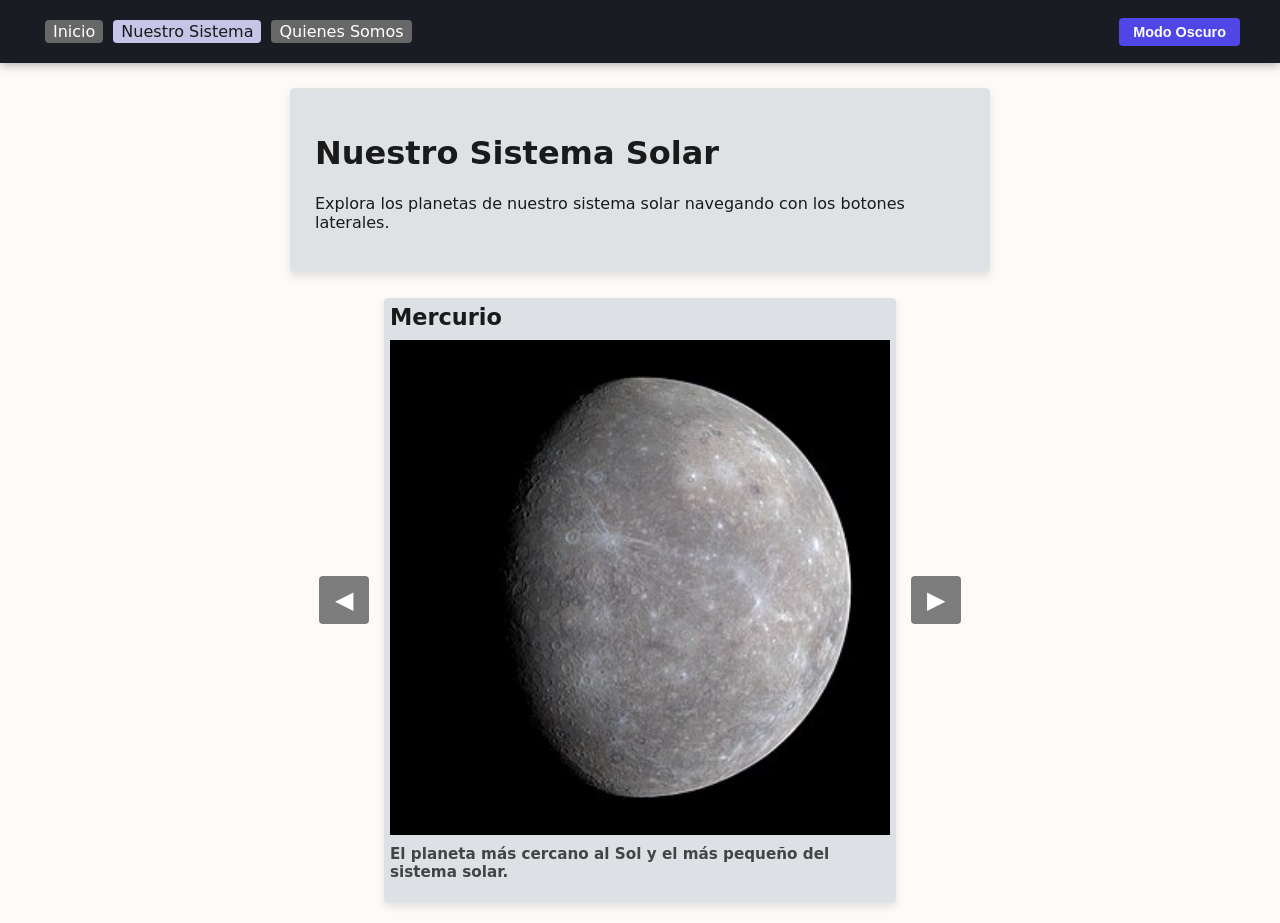
==== commit 54cbf6c8: "Revert "Sin .js" This reverts commit e86c3ae538fede8ceb5b843f9136a074d3278ef7." ====
--- a/Sistema.html
+++ b/Sistema.html
@@ -14,63 +14,29 @@
                     <a class="botonActivo" href="Sistema.html"> Nuestro Sistema </a>
                     <a class="boton" href="Somos.html"> Quienes Somos </a>
                 </div>
+
+                <button id="btnTema" class="botonTema" onclick="alternarModo()">Modo Oscuro</button>
             </nav>
         </header>
     </div>
 
     <div class="contenedorTexto">
         <h1>Nuestro Sistema Solar</h1>
-        <p>Fotos Recientes de planetas de nuestro sistema Solar.</p>
+        <p>Explora los planetas de nuestro sistema solar navegando con los botones laterales.</p>
     </div>
 
-    <div class="">
+    <div class="contenedorCarrusel">
+        <button class="botonCarrusel" onclick="cambiarPlaneta(-1)">◀</button>
+        
         <div class="contenedorFoto">
             <h2 id="planetaNombre">Mercurio</h2>
             <img id="planetaImg" class="imagenInicio" src="./Assets/Img/Mercurio.jpg" alt="Foto mostrando al planeta Mercurio, El planeta más cercano al Sol y el más pequeño del sistema solar.">
             <h3 id="planetaDesc">El planeta más cercano al Sol y el más pequeño del sistema solar.</h3>
         </div>
 
-        <div class="contenedorFoto">
-            <h2>Venus</h2>
-            <img class="imagenInicio" src="./Assets/Img/Venus.jpg" alt="Foto mostrando al planeta Venus">
-            <h3>El segundo planeta desde el Sol y el más caliente debido a su densa atmósfera.</h3>
-        </div>
+        <button class="botonCarrusel" onclick="cambiarPlaneta(1)">▶</button>
+    </div>
 
-        <div class="contenedorFoto">
-            <h2>Tierra</h2>
-            <img class="imagenInicio" src="./Assets/Img/Tierra.jpg" alt="Foto mostrando al planeta Tierra">
-            <h3>Nuestra cuna, el único mundo conocido que alberga vida.</h3>
-        </div>
-
-        <div class="contenedorFoto">
-            <h2>Marte</h2>
-            <img class="imagenInicio" src="./Assets/Img/Marte.jpg" alt="Foto mostrando al planeta Marte">
-            <h3>El planeta rojo, conocido por sus desiertos de óxido de hierro y delgada atmósfera.</h3>
-        </div>
-
-        <div class="contenedorFoto">
-            <h2>Júpiter</h2>
-            <img class="imagenInicio" src="./Assets/Img/Jupiter.jfif" alt="Foto mostrando al planeta Júpiter">
-            <h3>El gigante gaseoso más grande de nuestro sistema solar.</h3>
-        </div>
-
-        <div class="contenedorFoto">
-            <h2>Saturno</h2>
-            <img class="imagenInicio" src="./Assets/Img/Saturno.jpg" alt="Foto mostrando al planeta Saturno">
-            <h3>Famoso por su deslumbrante y complejo sistema de anillos.</h3>
-        </div>
-
-        <div class="contenedorFoto">
-            <h2>Urano</h2>
-            <img class="imagenInicio" src="./Assets/Img/Urano.jfif" alt="Foto mostrando al planeta Urano">
-            <h3>Un gigante de hielo con una inclinación axial extrema.</h3>
-        </div>
-
-        <div class="contenedorFoto">
-            <h2>Neptuno</h2>
-            <img class="imagenInicio" src="./Assets/Img/Neptuno.jfif" alt="Foto mostrando al planeta Neptuno">
-            <h3>El planeta más distante del Sol, conocido por sus intensos vientos.</h3>
-        </div>
-    </div>
+    <script src="./Assets/Js/Main.js"></script>
 </body>
 </html>
--- a/Assets/css/Estilo.css
+++ b/Assets/css/Estilo.css
@@ -138,4 +138,43 @@
     color: var(--texto-muted);
     margin-top: 10px;
     transition: var(--transicion);
+}
+
+/*De sistemas.html*/
+
+.contenedorCarrusel {
+    display: flex;
+    align-items: center;
+    justify-content: center;
+    gap: 15px;
+    max-width: 700px;
+    margin: 20px auto;
+}
+
+.botonCarrusel {
+    background-color: var(--boton-bg);
+    color: var(--boton-texto);
+    border: none;
+    font-size: 1.5rem;
+    padding: 10px 16px;
+    border-radius: var(--radius-editorial);
+    cursor: pointer;
+    transition: var(--transicion);
+}
+
+.botonCarrusel:hover {
+    background-color: var(--color-acento);
+    color: #ffffff;
+    transform: scale(1.05);
+}
+
+.contenedorCarrusel .contenedorFoto {
+    margin: 0;
+    flex-grow: 1;
+}
+
+.contenedorFoto h2 {
+    margin: 0 0 10px 0;
+    font-size: 1.4rem;
+    color: var(--texto-color);
 }
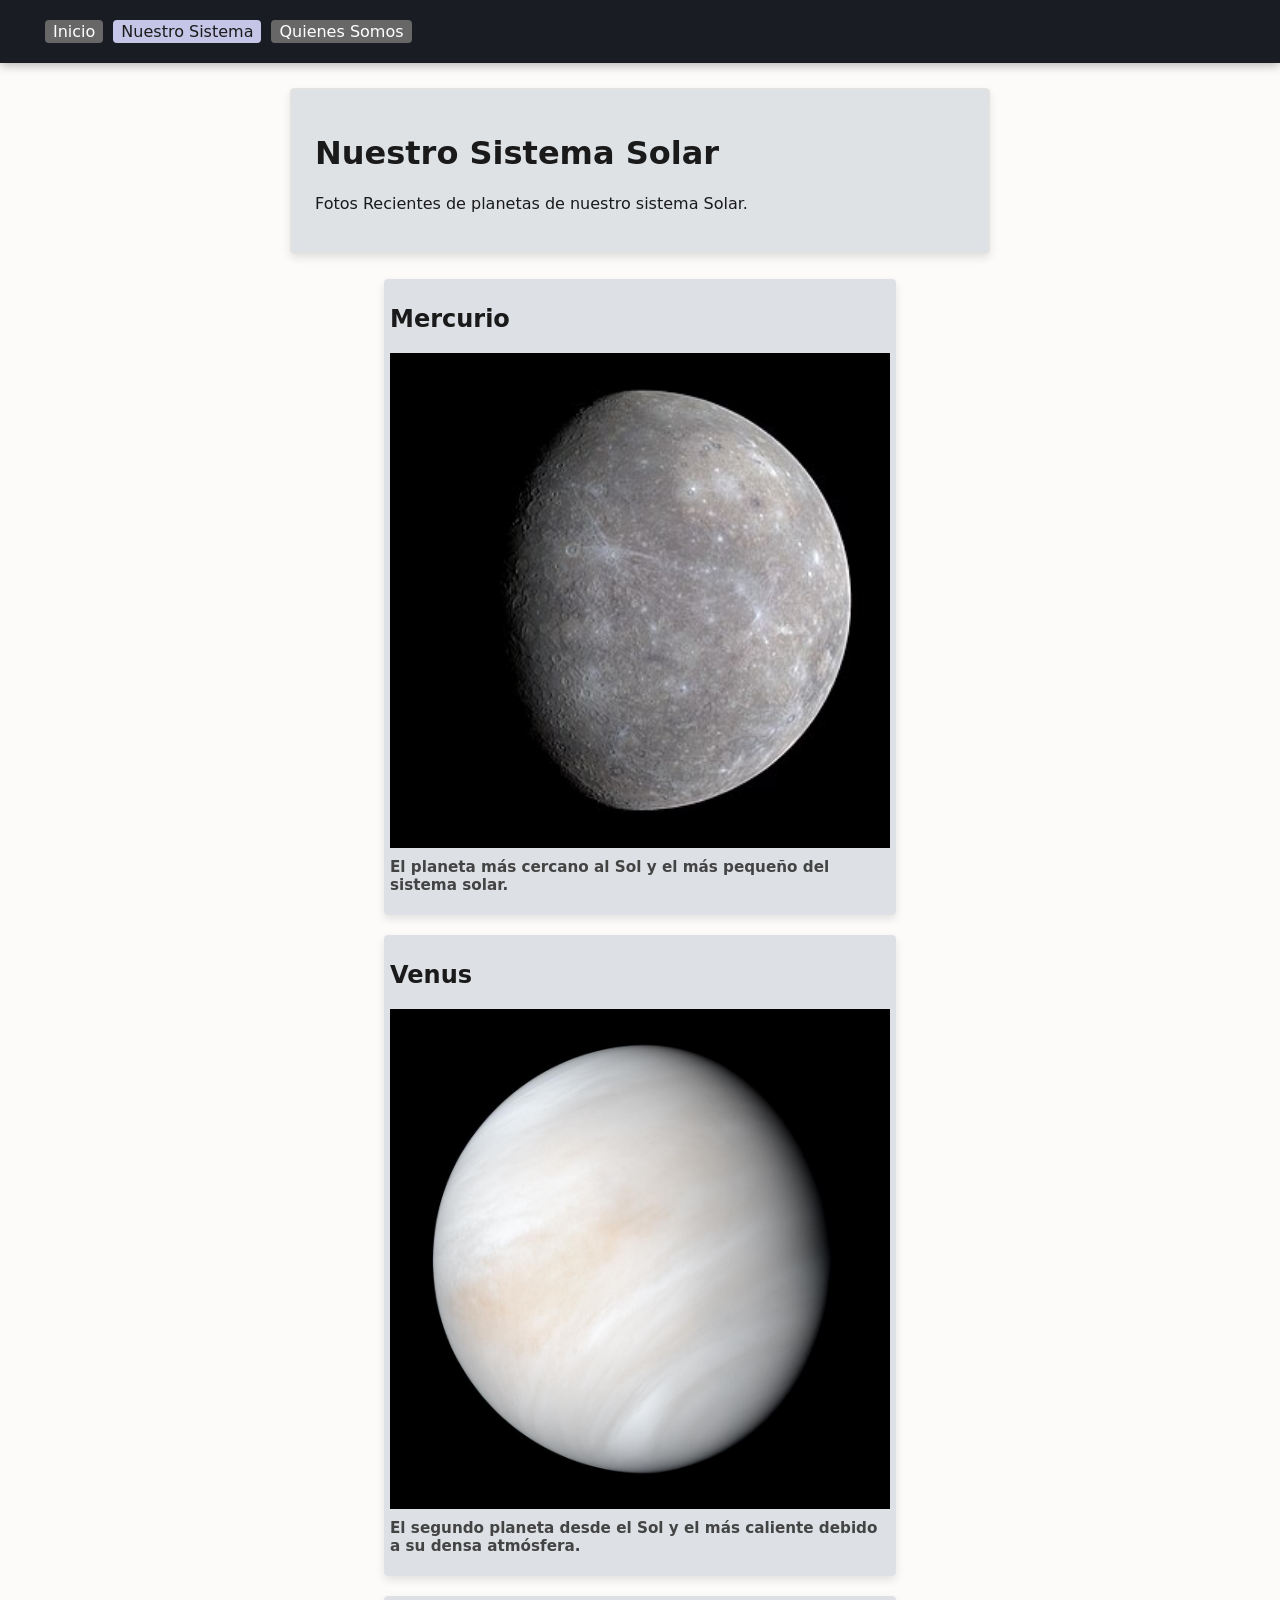
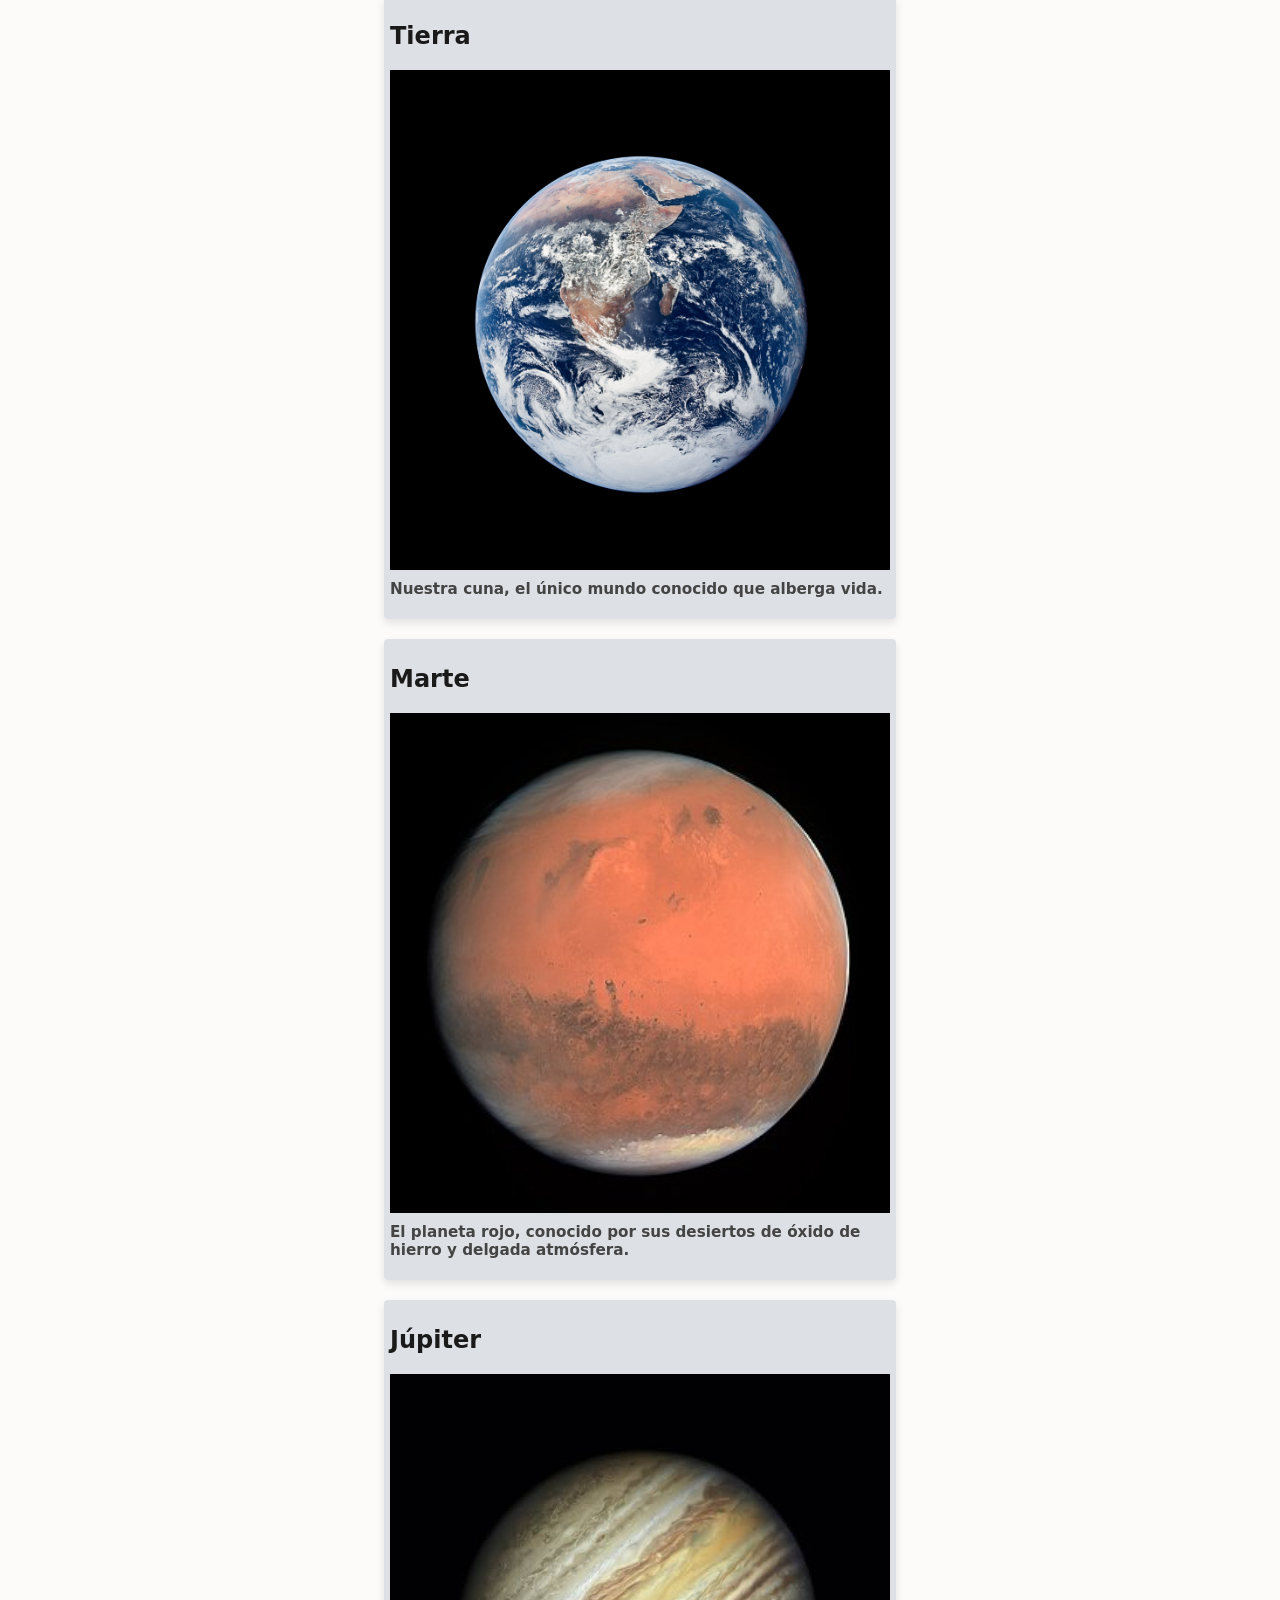
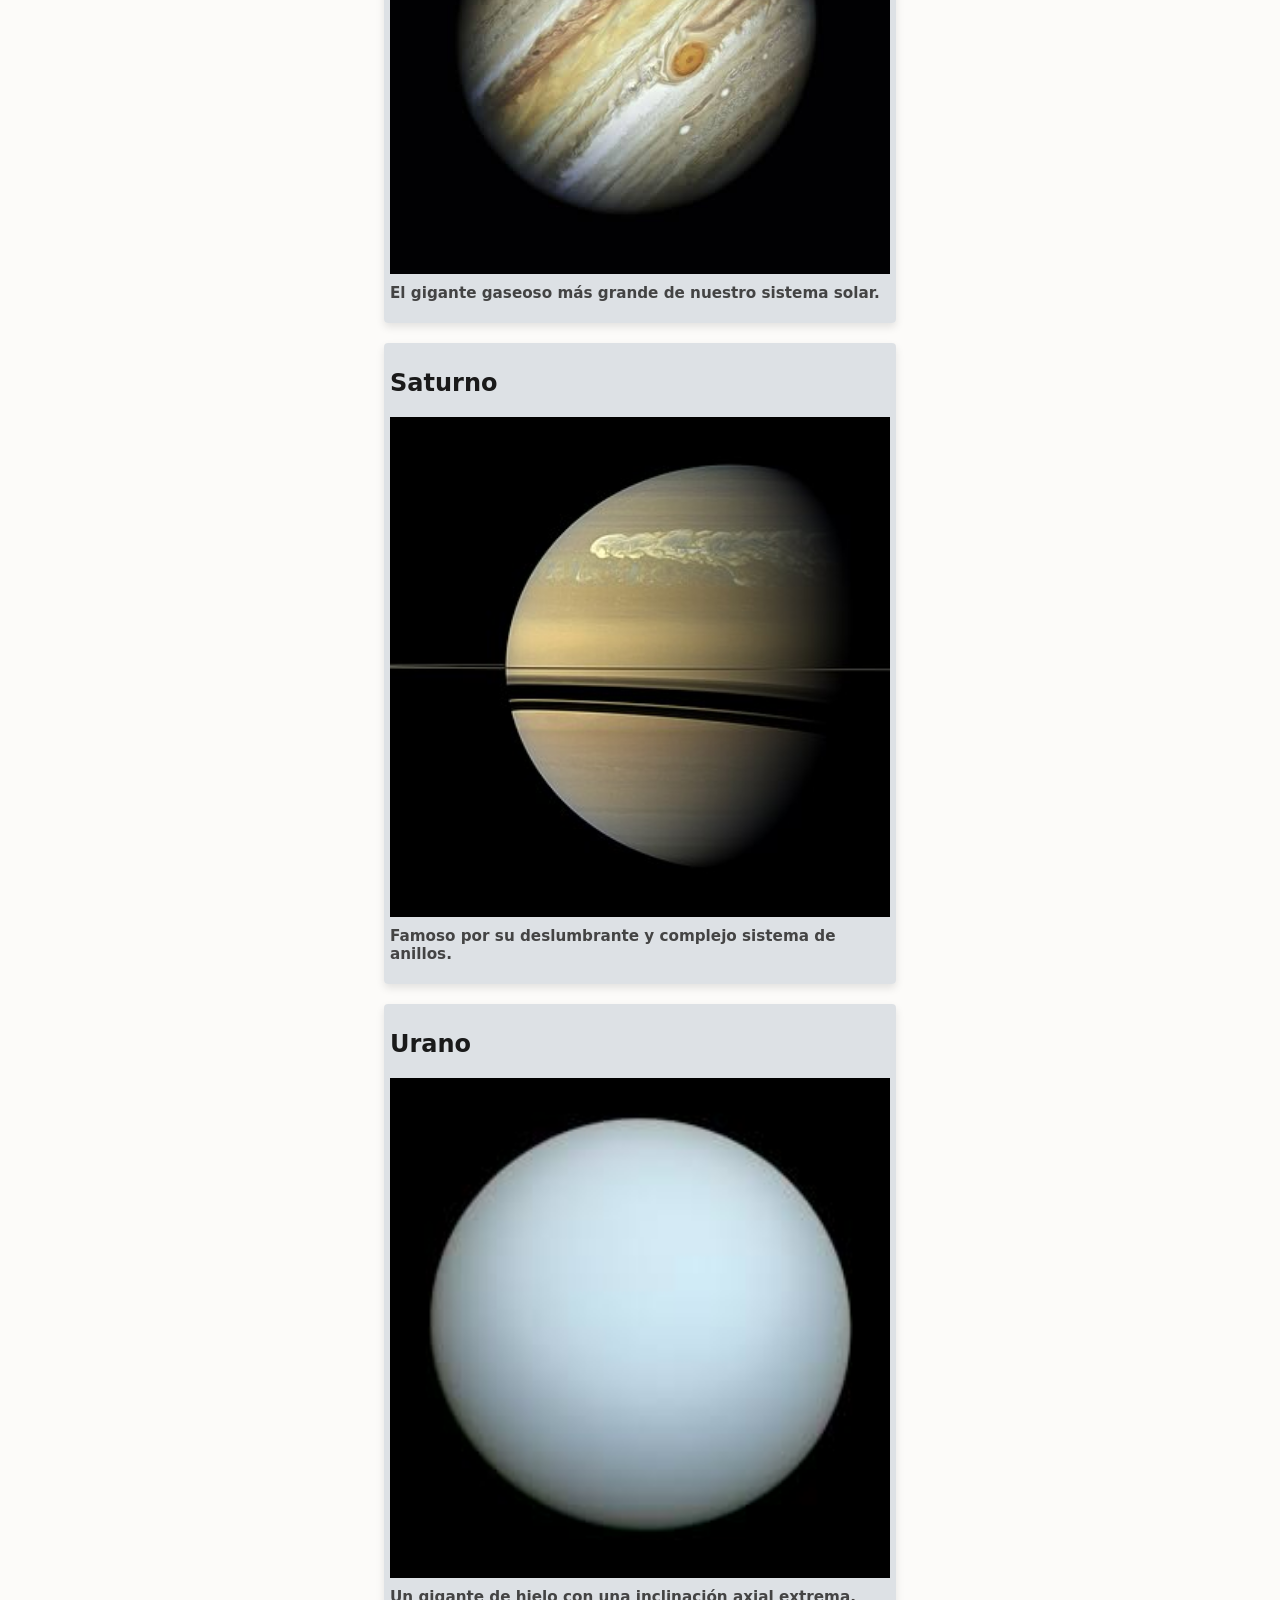
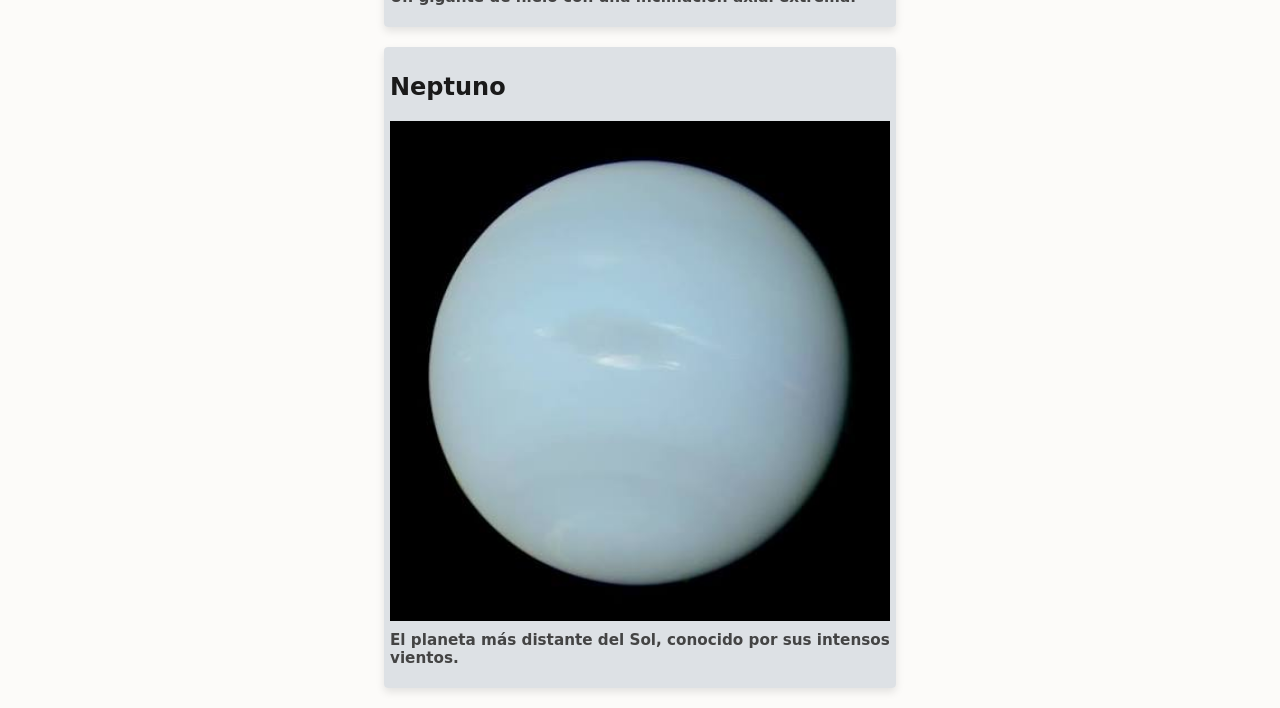
==== commit 5cf30c47: "no java" ====
--- a/Sistema.html
+++ b/Sistema.html
@@ -14,29 +14,63 @@
                     <a class="botonActivo" href="Sistema.html"> Nuestro Sistema </a>
                     <a class="boton" href="Somos.html"> Quienes Somos </a>
                 </div>
-
-                <button id="btnTema" class="botonTema" onclick="alternarModo()">Modo Oscuro</button>
             </nav>
         </header>
     </div>
 
     <div class="contenedorTexto">
         <h1>Nuestro Sistema Solar</h1>
-        <p>Explora los planetas de nuestro sistema solar navegando con los botones laterales.</p>
+        <p>Fotos Recientes de planetas de nuestro sistema Solar.</p>
     </div>
 
-    <div class="contenedorCarrusel">
-        <button class="botonCarrusel" onclick="cambiarPlaneta(-1)">◀</button>
-        
+    <div class="">
         <div class="contenedorFoto">
             <h2 id="planetaNombre">Mercurio</h2>
             <img id="planetaImg" class="imagenInicio" src="./Assets/Img/Mercurio.jpg" alt="Foto mostrando al planeta Mercurio, El planeta más cercano al Sol y el más pequeño del sistema solar.">
             <h3 id="planetaDesc">El planeta más cercano al Sol y el más pequeño del sistema solar.</h3>
         </div>
 
-        <button class="botonCarrusel" onclick="cambiarPlaneta(1)">▶</button>
+        <div class="contenedorFoto">
+            <h2>Venus</h2>
+            <img class="imagenInicio" src="./Assets/Img/Venus.jpg" alt="Foto mostrando al planeta Venus">
+            <h3>El segundo planeta desde el Sol y el más caliente debido a su densa atmósfera.</h3>
+        </div>
+
+        <div class="contenedorFoto">
+            <h2>Tierra</h2>
+            <img class="imagenInicio" src="./Assets/Img/Tierra.jpg" alt="Foto mostrando al planeta Tierra">
+            <h3>Nuestra cuna, el único mundo conocido que alberga vida.</h3>
+        </div>
+
+        <div class="contenedorFoto">
+            <h2>Marte</h2>
+            <img class="imagenInicio" src="./Assets/Img/Marte.jpg" alt="Foto mostrando al planeta Marte">
+            <h3>El planeta rojo, conocido por sus desiertos de óxido de hierro y delgada atmósfera.</h3>
+        </div>
+
+        <div class="contenedorFoto">
+            <h2>Júpiter</h2>
+            <img class="imagenInicio" src="./Assets/Img/Jupiter.jfif" alt="Foto mostrando al planeta Júpiter">
+            <h3>El gigante gaseoso más grande de nuestro sistema solar.</h3>
+        </div>
+
+        <div class="contenedorFoto">
+            <h2>Saturno</h2>
+            <img class="imagenInicio" src="./Assets/Img/Saturno.jpg" alt="Foto mostrando al planeta Saturno">
+            <h3>Famoso por su deslumbrante y complejo sistema de anillos.</h3>
+        </div>
+
+        <div class="contenedorFoto">
+            <h2>Urano</h2>
+            <img class="imagenInicio" src="./Assets/Img/Urano.jfif" alt="Foto mostrando al planeta Urano">
+            <h3>Un gigante de hielo con una inclinación axial extrema.</h3>
+        </div>
+
+        <div class="contenedorFoto">
+            <h2>Neptuno</h2>
+            <img class="imagenInicio" src="./Assets/Img/Neptuno.jfif" alt="Foto mostrando al planeta Neptuno">
+            <h3>El planeta más distante del Sol, conocido por sus intensos vientos.</h3>
+        </div>
     </div>
-
-    <script src="./Assets/Js/Main.js"></script>
 </body>
 </html>
--- a/Assets/css/Estilo.css
+++ b/Assets/css/Estilo.css
@@ -138,43 +138,4 @@
     color: var(--texto-muted);
     margin-top: 10px;
     transition: var(--transicion);
-}
-
-/*De sistemas.html*/
-
-.contenedorCarrusel {
-    display: flex;
-    align-items: center;
-    justify-content: center;
-    gap: 15px;
-    max-width: 700px;
-    margin: 20px auto;
-}
-
-.botonCarrusel {
-    background-color: var(--boton-bg);
-    color: var(--boton-texto);
-    border: none;
-    font-size: 1.5rem;
-    padding: 10px 16px;
-    border-radius: var(--radius-editorial);
-    cursor: pointer;
-    transition: var(--transicion);
-}
-
-.botonCarrusel:hover {
-    background-color: var(--color-acento);
-    color: #ffffff;
-    transform: scale(1.05);
-}
-
-.contenedorCarrusel .contenedorFoto {
-    margin: 0;
-    flex-grow: 1;
-}
-
-.contenedorFoto h2 {
-    margin: 0 0 10px 0;
-    font-size: 1.4rem;
-    color: var(--texto-color);
 }
